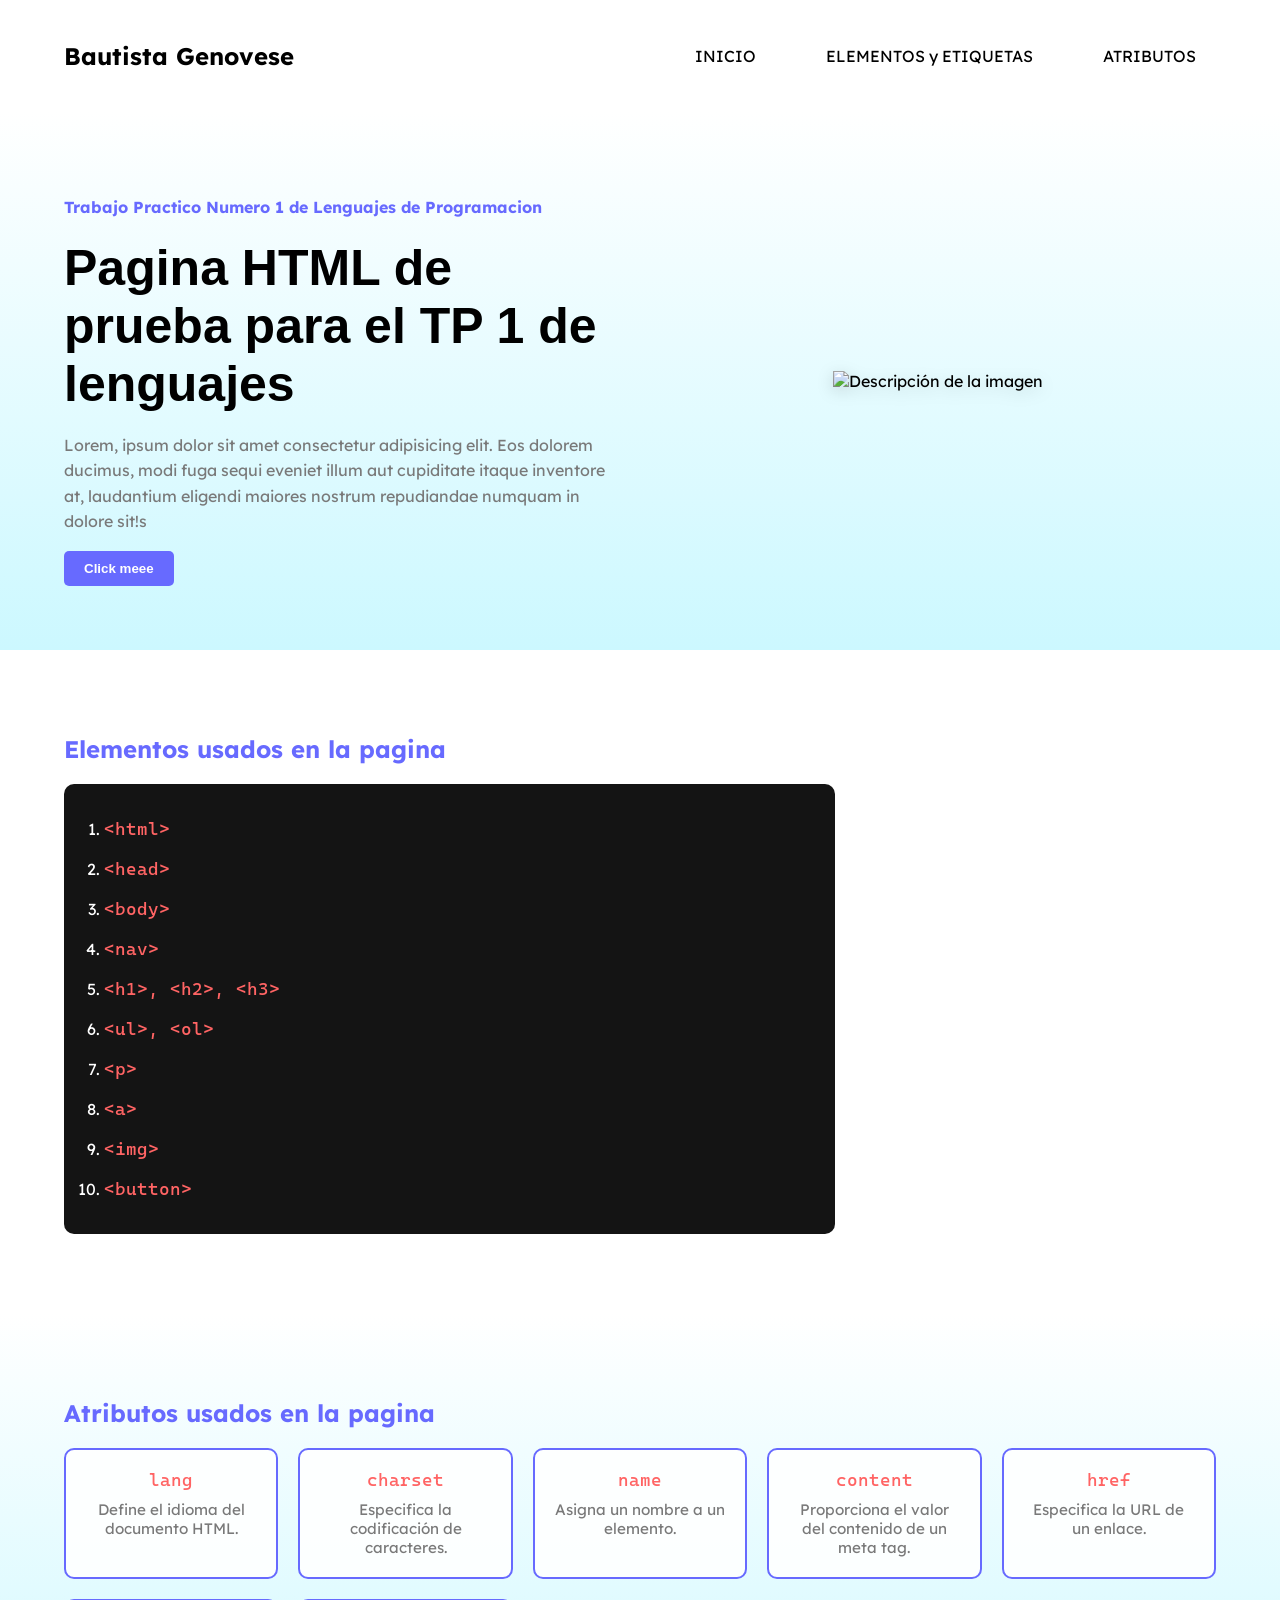
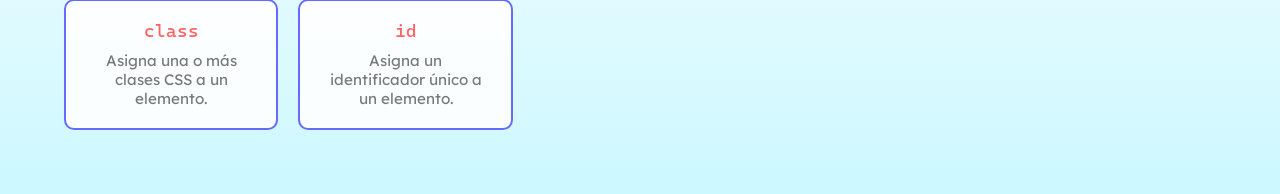
==== TP1/index.html @ 16ab4ebd "first commit" ====
<!DOCTYPE html>
<html lang="es">
<head>
    <meta charset="UTF-8">
    <meta name="viewport" content="width=device-width, initial-scale=1.0">
    <title>Mi linda pagina</title>
    <link rel="stylesheet" href="styles.css">
    <!-- Links de las letras -->
    <link rel="preconnect" href="https://fonts.googleapis.com">
    <link rel="preconnect" href="https://fonts.gstatic.com" crossorigin>
    <link href="https://fonts.googleapis.com/css2?family=Google+Sans:ital,opsz,wght@0,17..18,400..700;1,17..18,400..700&family=Lexend:wght@100..900&family=Lobster&family=Cascadia+Code:ital,wght@0,200..700;1,200..700&display=swap" rel="stylesheet">

</head>


<body>
    <nav class="navegacion">
        <h2 class="nombre-autor">Bautista Genovese</h2>
        <ul id="menu-principal">
            <li><a href="#inicio">INICIO</a></li>
            <li><a href="#elementos">ELEMENTOS y ETIQUETAS</a></li>
            <li><a href="#atributos">ATRIBUTOS</a></li>
        </ul>
    </nav>
    <main>
        <div class="contenido-principal">
            <h4 class="titulo" id="inicio">Trabajo Practico Numero 1 de Lenguajes de Programacion</h4>
            <h1 class="subtitulo">
                Pagina HTML de prueba para el TP 1 de lenguajes
            </h1>
            <p class="parrafo">
                Lorem, ipsum dolor sit amet consectetur adipisicing elit. Eos dolorem ducimus, modi fuga sequi eveniet illum aut cupiditate itaque inventore at, laudantium eligendi maiores nostrum repudiandae numquam in dolore sit!s
            </p>
            <button class="boton">Click meee</button>
        </div>
        <div class="imagen-principal">
            <img src="https://cdn-icons-png.flaticon.com/512/2053/2053760.png" alt="Descripción de la imagen">
        </div>
    </main>
    <section class="seccion-elementos" id="elementos">
        <h1 class="titulo">Elementos usados en la pagina</h1>
        <ol class="lista-elementos">
            <li><code>&lt;html&gt;</code></li>
            <li><code>&lt;head&gt;</code></li>
            <li><code>&lt;body&gt;</code></li>
            <li><code>&lt;nav&gt;</code></li>
            <li><code>&lt;h1&gt;, &lt;h2&gt;, &lt;h3&gt;</code></li>
            <li><code>&lt;ul&gt;, &lt;ol&gt;</code></li>
            <li><code>&lt;p&gt;</code></li>
            <li><code>&lt;a&gt;</code></li>
            <li><code>&lt;img&gt;</code></li>
            <li><code>&lt;button&gt;</code></li>

        </ol>
    </section>
    <section class="seccion-atributos" id="atributos">
        <h1 class="titulo">Atributos usados en la pagina</h1>
        <div class="grilla-atributos">
            <div class="tarjeta-atributo">
                <code>lang</code>
                <p>Define el idioma del documento HTML.</p>
            </div>
            <div class="tarjeta-atributo">
                <code>charset</code>
                <p>Especifica la codificación de caracteres.</p>
            </div>
            <div class="tarjeta-atributo">
                <code>name</code>
                <p>Asigna un nombre a un elemento.</p>
            </div>
            <div class="tarjeta-atributo">
                <code>content</code>
                <p>Proporciona el valor del contenido de un meta tag.</p>
            </div>
            <div class="tarjeta-atributo">
                <code>href</code>
                <p>Especifica la URL de un enlace.</p>
            </div>
            <div class="tarjeta-atributo">
                <code>class</code>
                <p>Asigna una o más clases CSS a un elemento.</p>
            </div>
            <div class="tarjeta-atributo">
                <code>id</code>
                <p>Asigna un identificador único a un elemento.</p>
            </div>
        </div>
    </section>
</body>
</html>
---- TP1/styles.css ----
body {
    margin: 0;
    font-family: "Lexend", sans-serif;
}

.navegacion {
    display: flex;
    justify-content: space-between;
    align-items: center;
    padding: 20px 5%;
}

#menu-principal {
    display: flex;
    gap: 30px;
    list-style: none;
}

#menu-principal li {
    padding: 10px 20px;
    border-radius: 10px;
    cursor: pointer;
    transition: 0.2s;
}

#menu-principal li:hover {
    background-color: rgb(138, 160, 255);
    color: white;
}

#menu-principal a {
    text-decoration: none;
    color: inherit;
}
main {
    display: flex;
    gap: 40px;
    padding: 5%;
    align-items: center;
    background: linear-gradient(0deg, rgba(204, 248, 255, 1) 0%, rgba(255, 255, 255, 1) 100%);
}

.contenido-principal {
    flex: 1;
}

.imagen-principal {
    flex: 1;
    display: flex;
    justify-content: center;
}

.imagen-principal img {
    max-width: 100%;
    max-height: 400px;
    filter: drop-shadow(0px 4px 8px rgba(0, 0, 0, 0.15));
}
.titulo {
    color: rgb(103, 106, 255);
}

.subtitulo {
    font-family: "Google Sans", sans-serif;
    font-size: 50px;
    margin: 20px 0;
}

.parrafo {
    color: rgb(121, 121, 121);
    line-height: 1.6;
}

.boton {
    padding: 10px 20px;
    color: white;
    font-family: "Google Sans", sans-serif;
    font-weight: 600;
    background-color: rgb(103, 106, 255);
    border: none;
    border-radius: 5px;
    cursor: pointer;
    transition: 0.2s;
    width: fit-content;
}

.boton:hover {
    background-color: rgb(138, 160, 255);
}
.seccion-elementos {
    padding: 5%;
}

.lista-elementos {
    background-color: rgb(20, 20, 20);
    color: white;
    width: 60%;
    padding: 20px 40px;
    border-radius: 10px;
}

.lista-elementos li {
    padding: 5px 0;
    margin: 10px 0;
}

.seccion-atributos {
    padding: 5%;
    background: linear-gradient(0deg, rgba(204, 248, 255, 1) 0%, rgba(255, 255, 255, 1) 100%);
}

code {
    color: rgb(255, 100, 100);
    font-size: 1.1em;
    font-family: "Cascadia Code", monospace;
}
.grilla-atributos {
    display: grid;
    grid-template-columns: repeat(auto-fit, minmax(200px, 1fr));
    gap: 20px;
    margin-top: 20px;
}

.tarjeta-atributo {
    background-color: rgba(255, 255, 255, 0.9);
    border: 2px solid rgb(103, 106, 255);
    border-radius: 10px;
    padding: 20px;
    text-align: center;
    transition: 0.3s;
}

.tarjeta-atributo:hover {
    background-color: rgb(138, 160, 255);
    color: white;
}

.tarjeta-atributo p {
    color: rgb(121, 121, 121);
    margin: 10px 0 0 0;
    font-size: 0.95em;
}

.tarjeta-atributo:hover p {
    color: white;
}
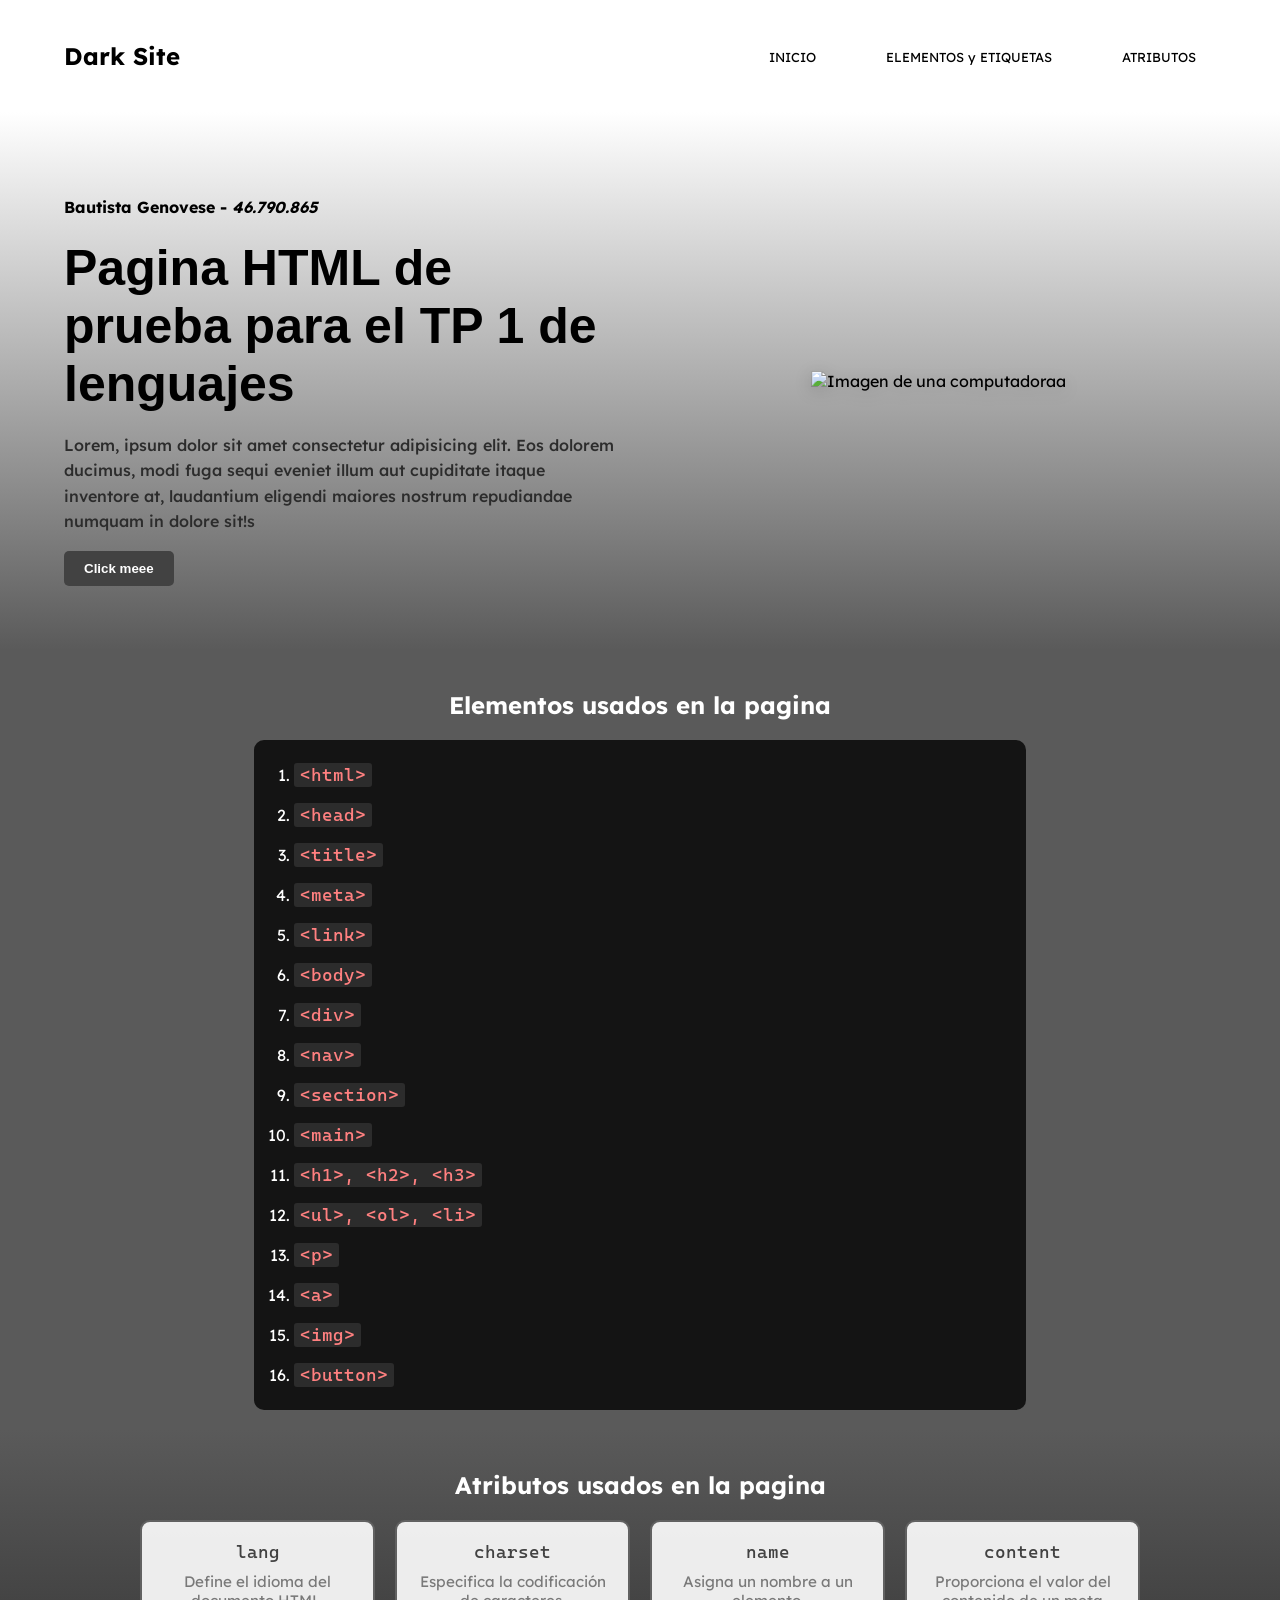
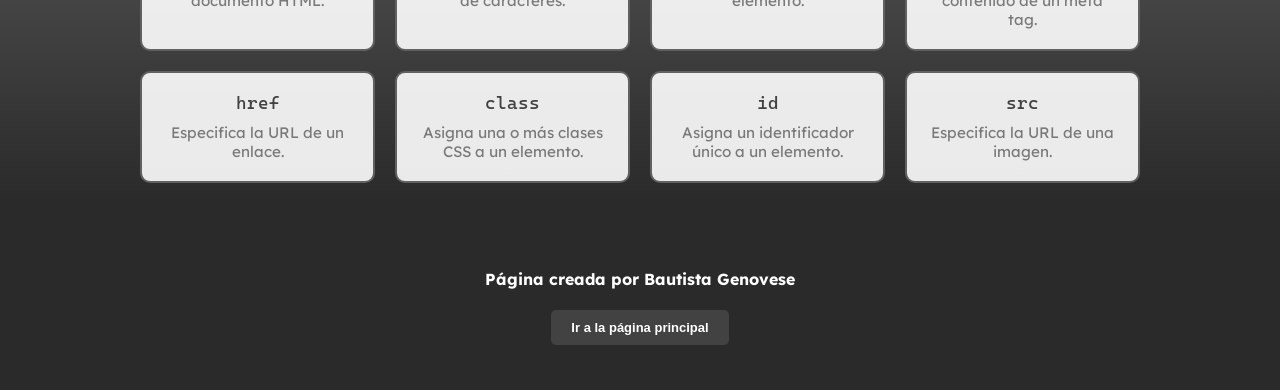
==== commit 3e281bda: "actualizar título y autor en index.html; mejorar estilos en styles.css" ====
--- a/TP1/index.html
+++ b/TP1/index.html
@@ -3,28 +3,33 @@
 <head>
     <meta charset="UTF-8">
     <meta name="viewport" content="width=device-width, initial-scale=1.0">
-    <title>Mi linda pagina</title>
+    <title>Dark Site</title>
     <link rel="stylesheet" href="styles.css">
     <!-- Links de las letras -->
     <link rel="preconnect" href="https://fonts.googleapis.com">
     <link rel="preconnect" href="https://fonts.gstatic.com" crossorigin>
     <link href="https://fonts.googleapis.com/css2?family=Google+Sans:ital,opsz,wght@0,17..18,400..700;1,17..18,400..700&family=Lexend:wght@100..900&family=Lobster&family=Cascadia+Code:ital,wght@0,200..700;1,200..700&display=swap" rel="stylesheet">
-
 </head>
 
 
 <body>
     <nav class="navegacion">
-        <h2 class="nombre-autor">Bautista Genovese</h2>
+        <h2 class="nombre-autor">Dark Site</h2>
         <ul id="menu-principal">
-            <li><a href="#inicio">INICIO</a></li>
-            <li><a href="#elementos">ELEMENTOS y ETIQUETAS</a></li>
-            <li><a href="#atributos">ATRIBUTOS</a></li>
+            <li>
+                <a href="#inicio">INICIO</a>
+            </li>
+            <li>
+                <a href="#elementos">ELEMENTOS y ETIQUETAS</a>
+            </li>
+            <li>
+                <a href="#atributos">ATRIBUTOS</a>
+            </li>
         </ul>
     </nav>
     <main>
         <div class="contenido-principal">
-            <h4 class="titulo" id="inicio">Trabajo Practico Numero 1 de Lenguajes de Programacion</h4>
+            <h4 id="inicio">Bautista Genovese - <i>46.790.865</i></h4>
             <h1 class="subtitulo">
                 Pagina HTML de prueba para el TP 1 de lenguajes
             </h1>
@@ -34,7 +39,7 @@
             <button class="boton">Click meee</button>
         </div>
         <div class="imagen-principal">
-            <img src="https://cdn-icons-png.flaticon.com/512/2053/2053760.png" alt="Descripción de la imagen">
+            <img src="https://cdn-icons-png.flaticon.com/512/2053/2053760.png" alt="Imagen de una computadoraa">
         </div>
     </main>
     <section class="seccion-elementos" id="elementos">
@@ -42,10 +47,16 @@
         <ol class="lista-elementos">
             <li><code>&lt;html&gt;</code></li>
             <li><code>&lt;head&gt;</code></li>
+            <li><code>&lt;title&gt;</code></li>
+            <li><code>&lt;meta&gt;</code></li>
+            <li><code>&lt;link&gt;</code></li>
             <li><code>&lt;body&gt;</code></li>
+            <li><code>&lt;div&gt;</code></li>
             <li><code>&lt;nav&gt;</code></li>
+            <li><code>&lt;section&gt;</code></li>
+            <li><code>&lt;main&gt;</code></li>
             <li><code>&lt;h1&gt;, &lt;h2&gt;, &lt;h3&gt;</code></li>
-            <li><code>&lt;ul&gt;, &lt;ol&gt;</code></li>
+            <li><code>&lt;ul&gt;, &lt;ol&gt;, &lt;li&gt;</code></li>
             <li><code>&lt;p&gt;</code></li>
             <li><code>&lt;a&gt;</code></li>
             <li><code>&lt;img&gt;</code></li>
@@ -84,7 +95,19 @@
                 <code>id</code>
                 <p>Asigna un identificador único a un elemento.</p>
             </div>
+            <div class="tarjeta-atributo">
+                <code>src</code>
+                <p>Especifica la URL de una imagen.</p>
+            </div>
         </div>
     </section>
+    <footer>
+        <h4 class="titulo">Página creada por Bautista Genovese</h4>
+        <button>
+            <a href="https://bautistagenovese.github.io/Lenguajes-3/TP1">
+                Ir a la página principal
+            </a>
+        </button>
+    </footer>
 </body>
 </html>
--- a/TP1/styles.css
+++ b/TP1/styles.css
@@ -24,30 +24,33 @@
 }
 
 #menu-principal li:hover {
-    background-color: rgb(138, 160, 255);
+    background-color: #757575;
     color: white;
 }
-
-#menu-principal a {
+a {
     text-decoration: none;
     color: inherit;
+    font-size: small;
 }
 main {
     display: flex;
     gap: 40px;
     padding: 5%;
     align-items: center;
-    background: linear-gradient(0deg, rgba(204, 248, 255, 1) 0%, rgba(255, 255, 255, 1) 100%);
+    background: linear-gradient(0deg, rgba(90, 90, 90, 1) 0%, rgba(255, 255, 255, 1) 100%);
 }
 
 .contenido-principal {
     flex: 1;
 }
-
 .imagen-principal {
     flex: 1;
     display: flex;
     justify-content: center;
+}
+.imagen-principal:hover img {
+    scale: 1.05;
+    transition: 1s;
 }
 
 .imagen-principal img {
@@ -56,7 +59,8 @@
     filter: drop-shadow(0px 4px 8px rgba(0, 0, 0, 0.15));
 }
 .titulo {
-    color: rgb(103, 106, 255);
+    /* color: #333333; */
+    color:white;
 }
 
 .subtitulo {
@@ -66,16 +70,17 @@
 }
 
 .parrafo {
-    color: rgb(121, 121, 121);
+    color: #2C2C2C;
     line-height: 1.6;
+    font-weight: 500;
 }
 
-.boton {
+button {
     padding: 10px 20px;
     color: white;
     font-family: "Google Sans", sans-serif;
     font-weight: 600;
-    background-color: rgb(103, 106, 255);
+    background-color: #424242;
     border: none;
     border-radius: 5px;
     cursor: pointer;
@@ -83,18 +88,26 @@
     width: fit-content;
 }
 
-.boton:hover {
-    background-color: rgb(138, 160, 255);
+button:hover {
+    background-color: #757575;
+}
+button:active {
+    scale: 0.95;
 }
 .seccion-elementos {
-    padding: 5%;
+    padding: 20px 5%;
+    background-color: rgba(90, 90, 90, 1);
 }
-
+.seccion-elementos h1{
+    text-align: center;
+    color: white;
+}
 .lista-elementos {
+    margin: 0 auto;
     background-color: rgb(20, 20, 20);
     color: white;
     width: 60%;
-    padding: 20px 40px;
+    padding: 10px 40px;
     border-radius: 10px;
 }
 
@@ -103,17 +116,34 @@
     margin: 10px 0;
 }
 
-.seccion-atributos {
-    padding: 5%;
-    background: linear-gradient(0deg, rgba(204, 248, 255, 1) 0%, rgba(255, 255, 255, 1) 100%);
+.lista-elementos code {
+    /* color: #B0E5FF; */
+    color: #ff8080;
+    background-color: rgba(255, 255, 255, 0.1);
+    padding: 2px 6px;
+    border-radius: 3px;
+}
+.lista-elementos li:hover code {
+    color: #2C2C2C;
+    background-color: #ffbdbd;
 }
 
+.seccion-atributos {
+    padding: 20px 5%;
+    background: linear-gradient(0deg, rgba(42, 42, 42, 1) 0%, rgba(90, 90, 90, 1) 100%);
+}
+.seccion-atributos h1 {
+    text-align: center;
+    color: white;
+}
 code {
-    color: rgb(255, 100, 100);
+    color: #424242;
     font-size: 1.1em;
     font-family: "Cascadia Code", monospace;
 }
 .grilla-atributos {
+    margin: 0 auto;
+    max-width: 1000px;
     display: grid;
     grid-template-columns: repeat(auto-fit, minmax(200px, 1fr));
     gap: 20px;
@@ -122,7 +152,7 @@
 
 .tarjeta-atributo {
     background-color: rgba(255, 255, 255, 0.9);
-    border: 2px solid rgb(103, 106, 255);
+    border: 2px solid #616161;
     border-radius: 10px;
     padding: 20px;
     text-align: center;
@@ -130,8 +160,9 @@
 }
 
 .tarjeta-atributo:hover {
-    background-color: rgb(138, 160, 255);
+    background-color: #757575;
     color: white;
+    scale: 1.05;
 }
 
 .tarjeta-atributo p {
@@ -139,7 +170,16 @@
     margin: 10px 0 0 0;
     font-size: 0.95em;
 }
-
+.tarjeta-atributo:hover code {
+    color: #fa9e35;
+}
 .tarjeta-atributo:hover p {
     color: white;
+}
+footer{
+    background-color: rgb(42, 42, 42);
+    padding: 45px 5%;
+    display: flex;
+    flex-direction: column;
+    align-items: center;
 }
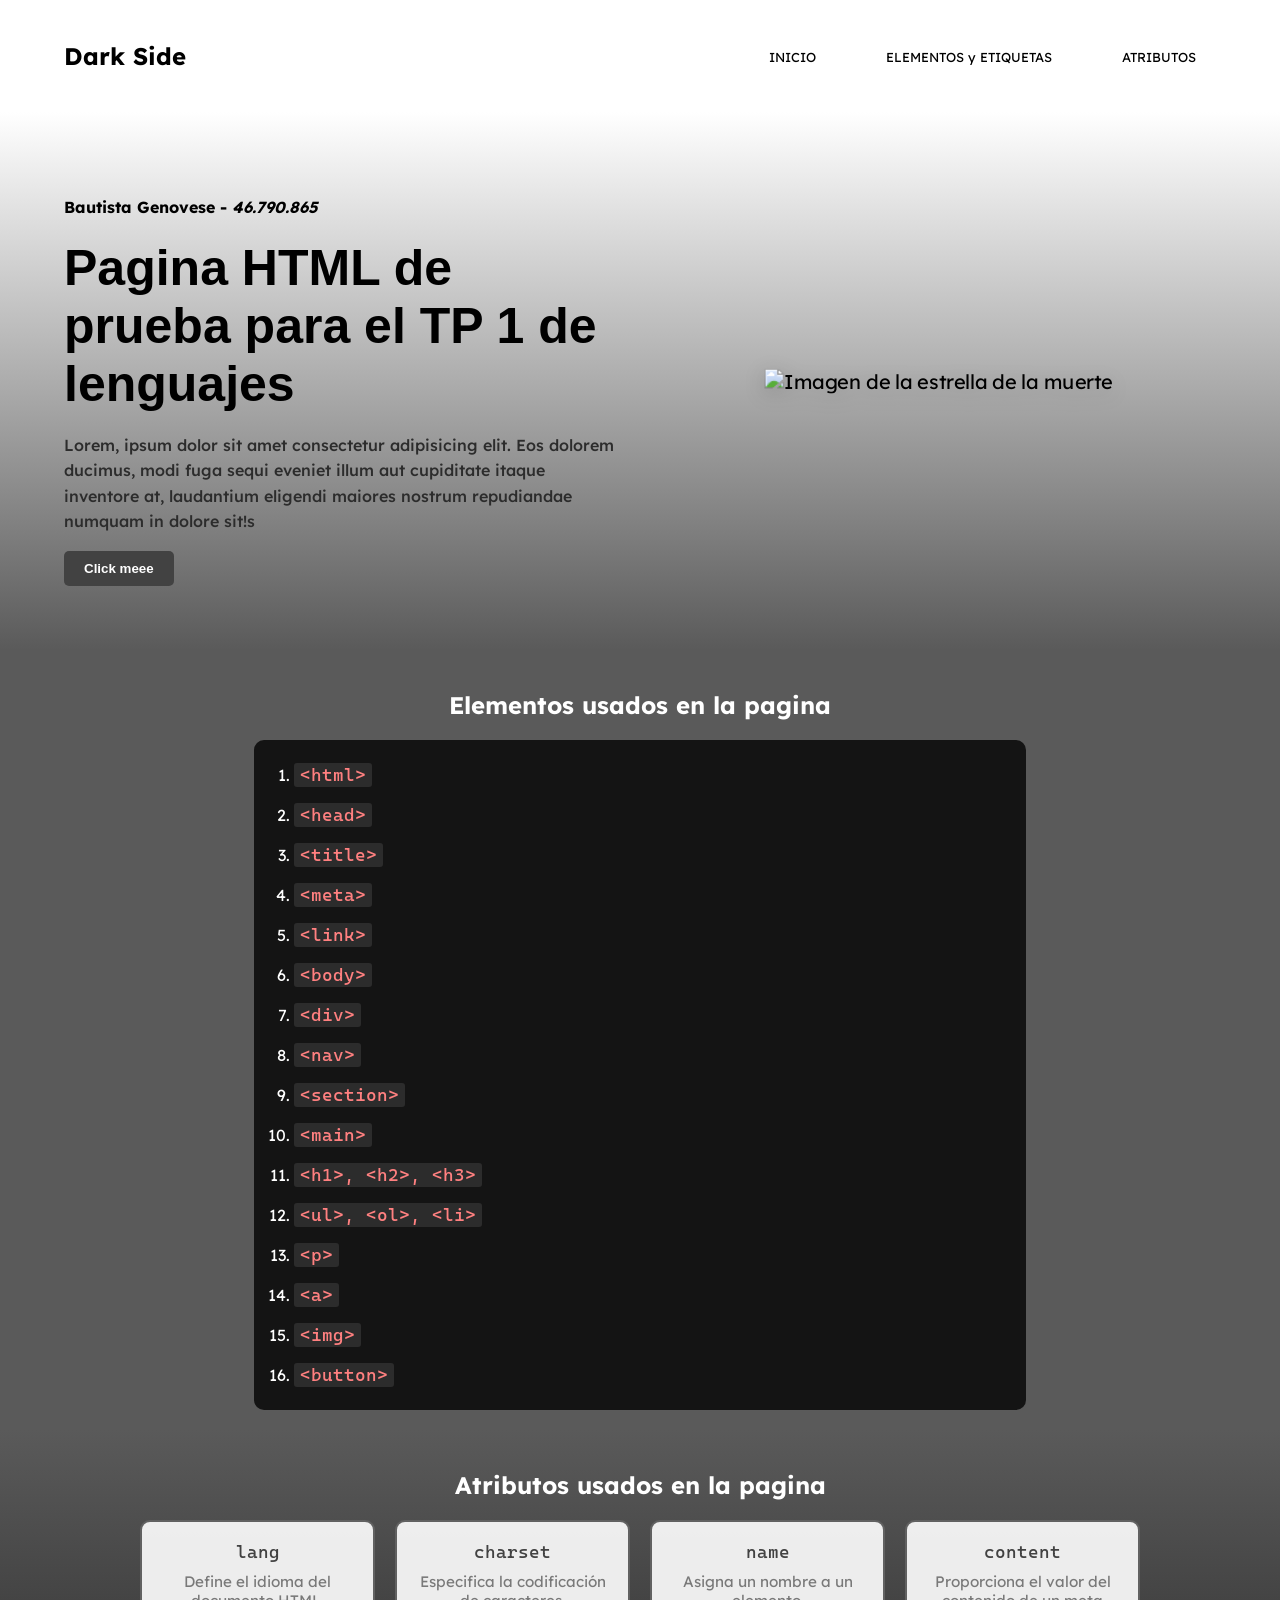
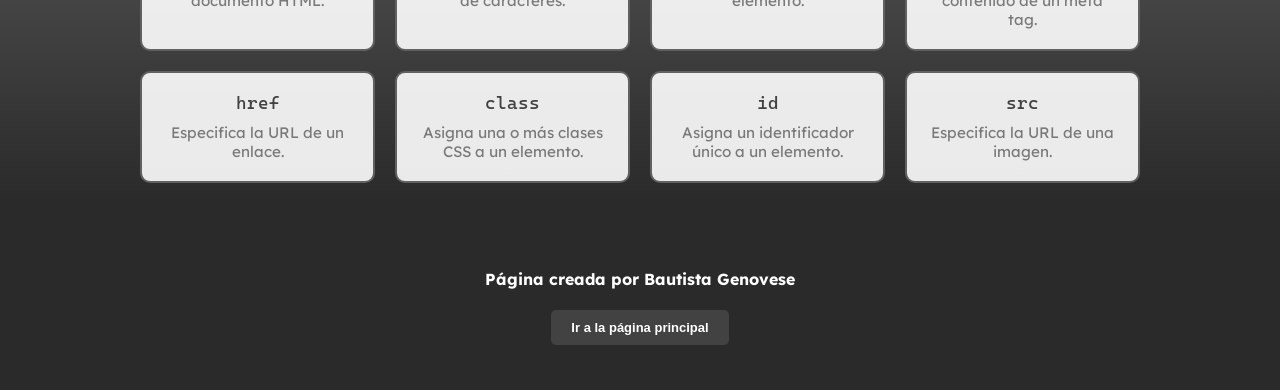
==== commit 9d9bec0f: "corregir título y autor en index.html; actualizar imagen principal y escalar en styles.css" ====
--- a/TP1/index.html
+++ b/TP1/index.html
@@ -3,7 +3,7 @@
 <head>
     <meta charset="UTF-8">
     <meta name="viewport" content="width=device-width, initial-scale=1.0">
-    <title>Dark Site</title>
+    <title>Dark Side</title>
     <link rel="stylesheet" href="styles.css">
     <!-- Links de las letras -->
     <link rel="preconnect" href="https://fonts.googleapis.com">
@@ -14,7 +14,7 @@
 
 <body>
     <nav class="navegacion">
-        <h2 class="nombre-autor">Dark Site</h2>
+        <h2 class="nombre-autor">Dark Side</h2>
         <ul id="menu-principal">
             <li>
                 <a href="#inicio">INICIO</a>
@@ -39,7 +39,7 @@
             <button class="boton">Click meee</button>
         </div>
         <div class="imagen-principal">
-            <img src="https://cdn-icons-png.flaticon.com/512/2053/2053760.png" alt="Imagen de una computadoraa">
+            <img src="https://static.wikia.nocookie.net/evil/images/5/59/The_Death_Star.png" alt="Imagen de la estrella de la muerte">
         </div>
     </main>
     <section class="seccion-elementos" id="elementos">
--- a/TP1/styles.css
+++ b/TP1/styles.css
@@ -44,6 +44,7 @@
     flex: 1;
 }
 .imagen-principal {
+    scale: 1.25;
     flex: 1;
     display: flex;
     justify-content: center;
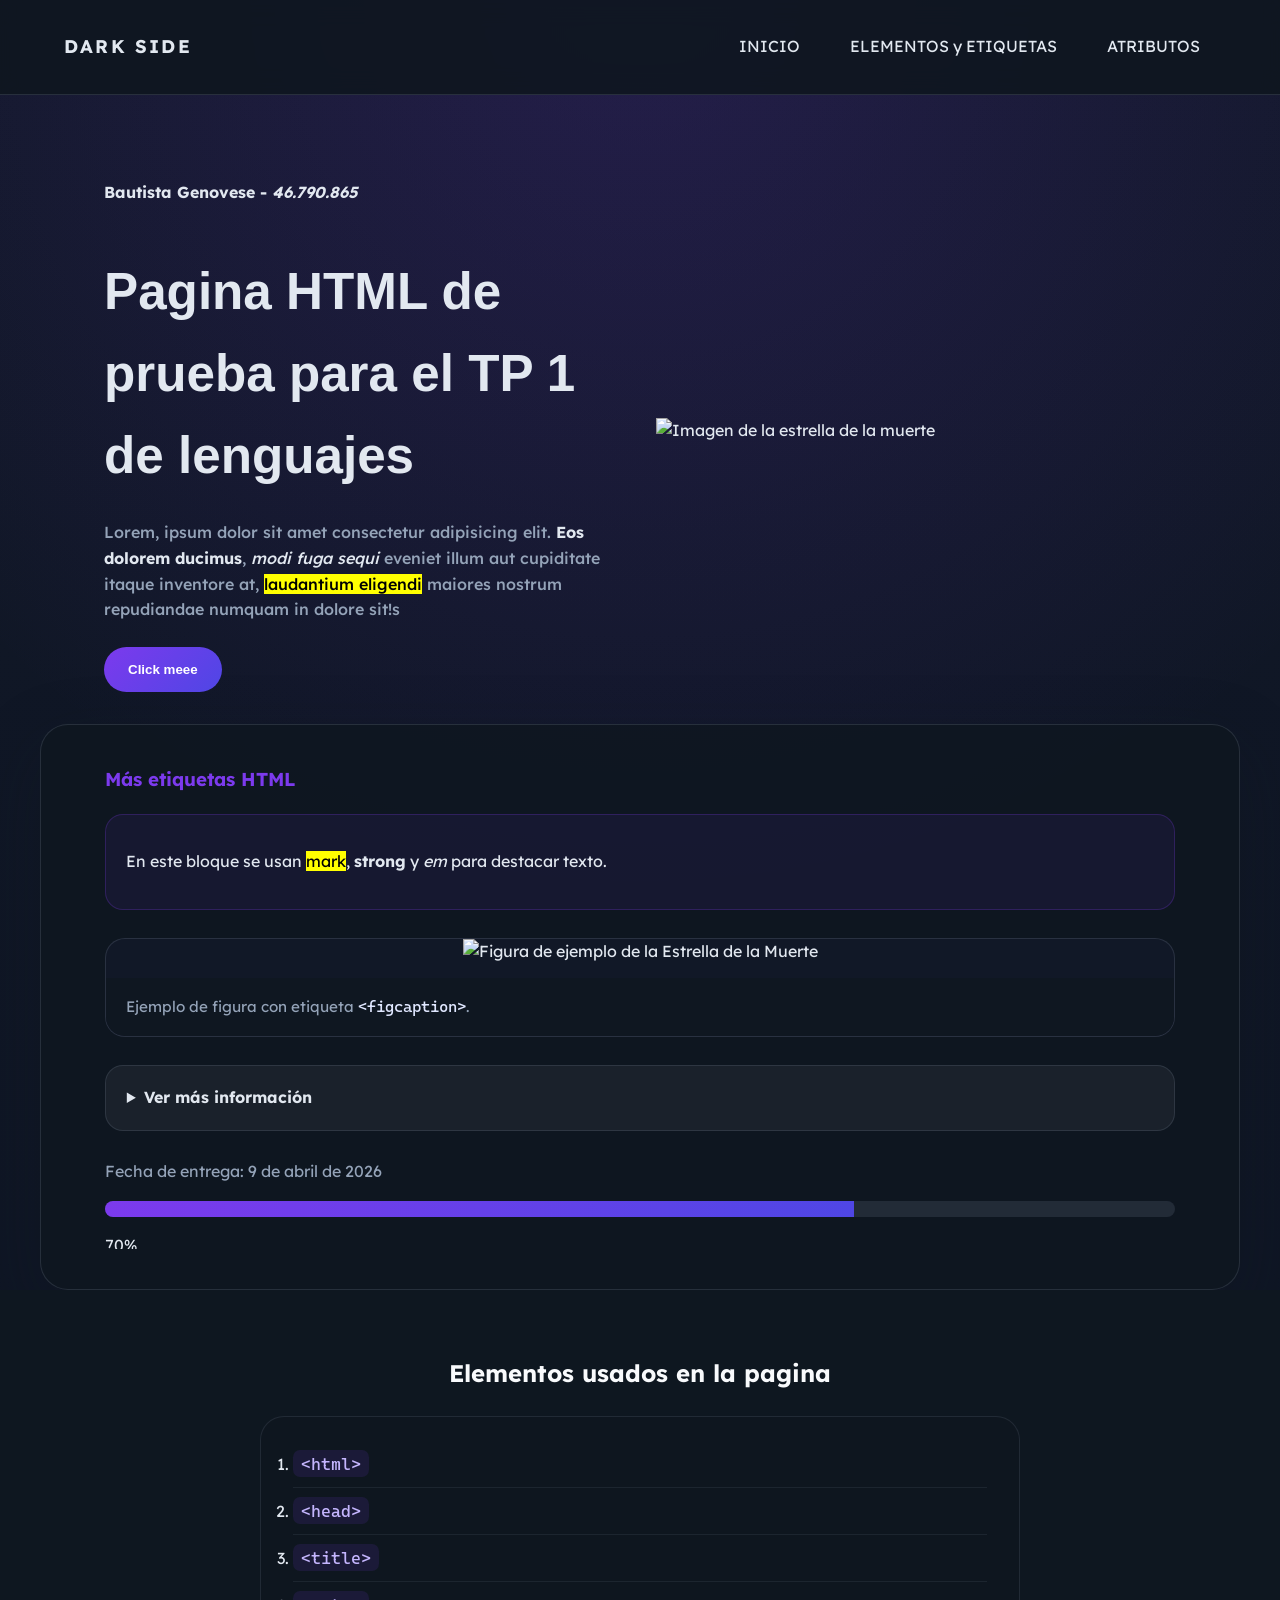
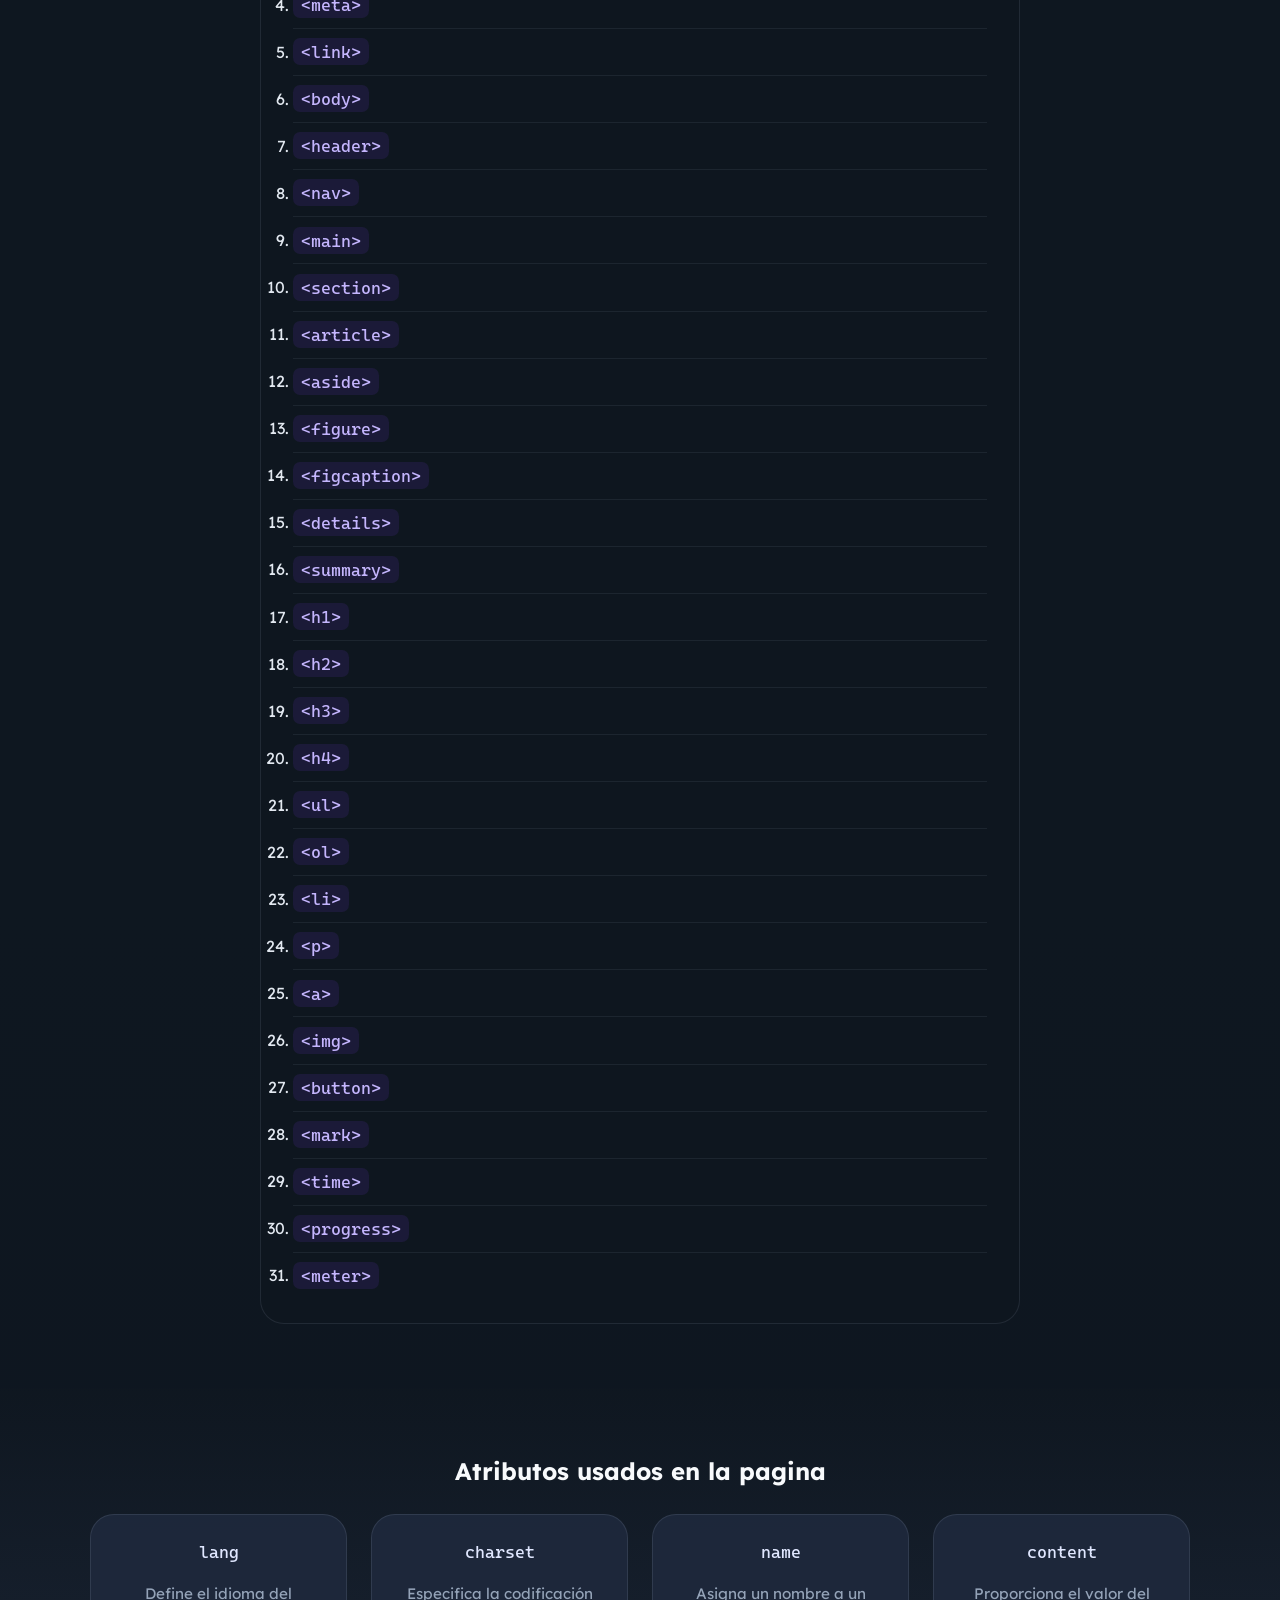
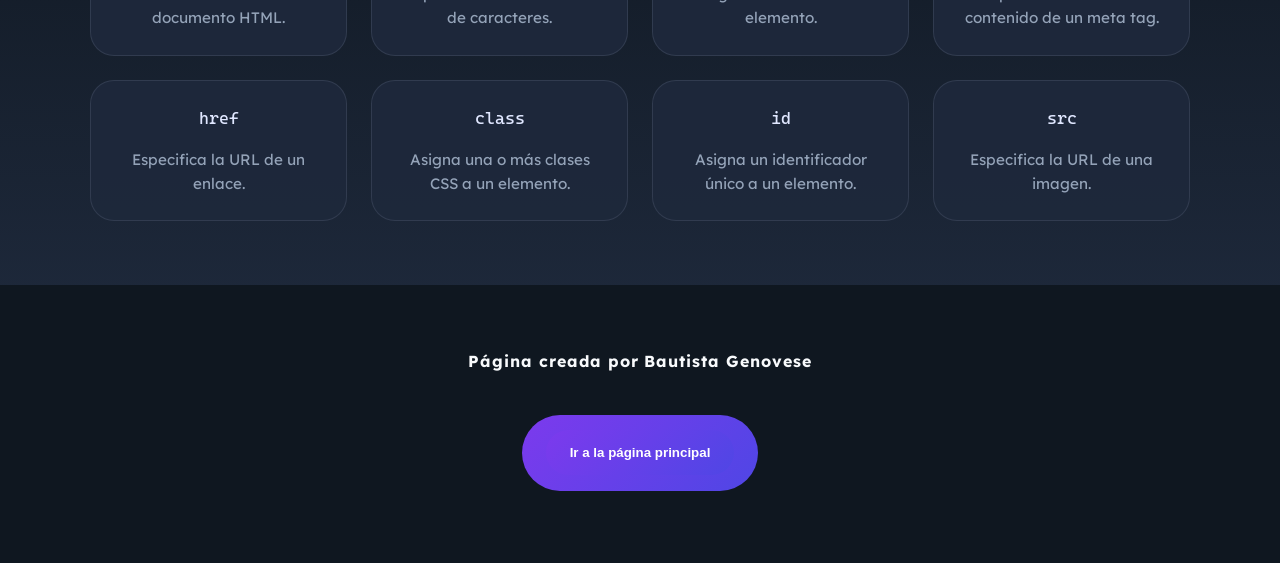
==== commit 5573ac2e: "Mejora de archivos" ====
--- a/TP1/index.html
+++ b/TP1/index.html
@@ -4,7 +4,7 @@
     <meta charset="UTF-8">
     <meta name="viewport" content="width=device-width, initial-scale=1.0">
     <title>Dark Side</title>
-    <link rel="stylesheet" href="styles.css">
+    <link rel="stylesheet" href="style.css">
     <!-- Links de las letras -->
     <link rel="preconnect" href="https://fonts.googleapis.com">
     <link rel="preconnect" href="https://fonts.gstatic.com" crossorigin>
@@ -13,20 +13,22 @@
 
 
 <body>
-    <nav class="navegacion">
-        <h2 class="nombre-autor">Dark Side</h2>
-        <ul id="menu-principal">
-            <li>
-                <a href="#inicio">INICIO</a>
-            </li>
-            <li>
-                <a href="#elementos">ELEMENTOS y ETIQUETAS</a>
-            </li>
-            <li>
-                <a href="#atributos">ATRIBUTOS</a>
-            </li>
-        </ul>
-    </nav>
+    <header class="cabecera">
+        <nav class="navegacion">
+            <h2 class="nombre-autor">Dark Side</h2>
+            <ul id="menu-principal">
+                <li>
+                    <a href="#inicio">INICIO</a>
+                </li>
+                <li>
+                    <a href="#elementos">ELEMENTOS y ETIQUETAS</a>
+                </li>
+                <li>
+                    <a href="#atributos">ATRIBUTOS</a>
+                </li>
+            </ul>
+        </nav>
+    </header>
     <main>
         <div class="contenido-principal">
             <h4 id="inicio">Bautista Genovese - <i>46.790.865</i></h4>
@@ -34,14 +36,37 @@
                 Pagina HTML de prueba para el TP 1 de lenguajes
             </h1>
             <p class="parrafo">
-                Lorem, ipsum dolor sit amet consectetur adipisicing elit. Eos dolorem ducimus, modi fuga sequi eveniet illum aut cupiditate itaque inventore at, laudantium eligendi maiores nostrum repudiandae numquam in dolore sit!s
+                Lorem, ipsum dolor sit amet consectetur adipisicing elit. <strong>Eos dolorem ducimus</strong>, <em>modi fuga sequi</em> eveniet illum aut cupiditate itaque inventore at, <mark style="color: black;">laudantium eligendi</mark> maiores nostrum repudiandae numquam in dolore sit!s
             </p>
             <button class="boton">Click meee</button>
         </div>
         <div class="imagen-principal">
-            <img src="https://static.wikia.nocookie.net/evil/images/5/59/The_Death_Star.png" alt="Imagen de la estrella de la muerte">
+            <img src="https://pngfre.com/wp-content/uploads/satoru-gojo-8.png" alt="Imagen de la estrella de la muerte">
+            <div class="tecnica">
+                <div class="tecnica_rojo"></div>
+                <div class="tecnica_azul"></div>
+            </div>
         </div>
     </main>
+    <article class="detalle-etiquetas">
+        <h3>Más etiquetas HTML</h3>
+        <aside>
+            <p>En este bloque se usan <mark>mark</mark>, <strong>strong</strong> y <em>em</em> para destacar texto.</p>
+        </aside>
+        <figure>
+            <img src="https://static.wikia.nocookie.net/evil/images/5/59/The_Death_Star.png" alt="Figura de ejemplo de la Estrella de la Muerte">
+            <figcaption>Ejemplo de figura con etiqueta <code>&lt;figcaption&gt;</code>.</figcaption>
+        </figure>
+        <details>
+            <summary>Ver más información</summary>
+            <p>El elemento <code>&lt;details&gt;</code> muestra contenido adicional cuando el usuario lo abre.</p>
+        </details>
+        <div class="medidores">
+            <p>Fecha de entrega: <time datetime="2026-04-09">9 de abril de 2026</time></p>
+            <progress value="70" max="100">70%</progress>
+            <meter value="0.7" min="0" max="1">70%</meter>
+        </div>
+    </article>
     <section class="seccion-elementos" id="elementos">
         <h1 class="titulo">Elementos usados en la pagina</h1>
         <ol class="lista-elementos">
@@ -51,17 +76,31 @@
             <li><code>&lt;meta&gt;</code></li>
             <li><code>&lt;link&gt;</code></li>
             <li><code>&lt;body&gt;</code></li>
-            <li><code>&lt;div&gt;</code></li>
+            <li><code>&lt;header&gt;</code></li>
             <li><code>&lt;nav&gt;</code></li>
+            <li><code>&lt;main&gt;</code></li>
             <li><code>&lt;section&gt;</code></li>
-            <li><code>&lt;main&gt;</code></li>
-            <li><code>&lt;h1&gt;, &lt;h2&gt;, &lt;h3&gt;</code></li>
-            <li><code>&lt;ul&gt;, &lt;ol&gt;, &lt;li&gt;</code></li>
+            <li><code>&lt;article&gt;</code></li>
+            <li><code>&lt;aside&gt;</code></li>
+            <li><code>&lt;figure&gt;</code></li>
+            <li><code>&lt;figcaption&gt;</code></li>
+            <li><code>&lt;details&gt;</code></li>
+            <li><code>&lt;summary&gt;</code></li>
+            <li><code>&lt;h1&gt;</code></li>
+            <li><code>&lt;h2&gt;</code></li>
+            <li><code>&lt;h3&gt;</code></li>
+            <li><code>&lt;h4&gt;</code></li>
+            <li><code>&lt;ul&gt;</code></li>
+            <li><code>&lt;ol&gt;</code></li>
+            <li><code>&lt;li&gt;</code></li>
             <li><code>&lt;p&gt;</code></li>
             <li><code>&lt;a&gt;</code></li>
             <li><code>&lt;img&gt;</code></li>
             <li><code>&lt;button&gt;</code></li>
-
+            <li><code>&lt;mark&gt;</code></li>
+            <li><code>&lt;time&gt;</code></li>
+            <li><code>&lt;progress&gt;</code></li>
+            <li><code>&lt;meter&gt;</code></li>
         </ol>
     </section>
     <section class="seccion-atributos" id="atributos">
--- a/TP1/style.css
+++ b/TP1/style.css
@@ -0,0 +1,426 @@
+:root {
+    --bg: #0f1720;
+    --surface: rgba(16, 24, 40, 0.95);
+    --surface-strong: rgba(30, 41, 59, 0.95);
+    --text: #e2e8f0;
+    --text-muted: #94a3b8;
+    --accent: #7c3aed;
+    --accent-soft: rgba(124, 58, 237, 0.16);
+    --border: rgba(148, 163, 184, 0.18);
+}
+
+* {
+    box-sizing: border-box;
+}
+
+body {
+    margin: 0;
+    min-height: 100vh;
+    font-family: "Lexend", sans-serif;
+    color: var(--text);
+    background: radial-gradient(circle at top, rgba(124, 58, 237, 0.18), transparent 24%),
+        linear-gradient(180deg, #111827 0%, #0b1220 100%);
+    line-height: 1.6;
+}
+
+img {
+    display: block;
+    max-width: 100%;
+}
+
+a {
+    text-decoration: none;
+    color: inherit;
+}
+
+a:hover {
+    color: var(--accent);
+}
+
+header.cabecera {
+    padding: 24px 5%;
+    position: sticky;
+    top: 0;
+    z-index: 10;
+    background: rgba(15, 23, 32, 0.9);
+    backdrop-filter: blur(12px);
+    border-bottom: 1px solid var(--border);
+}
+
+.navegacion {
+    display: flex;
+    justify-content: space-between;
+    align-items: center;
+    gap: 1rem;
+}
+
+.nombre-autor {
+    margin: 0;
+    font-size: 1.15rem;
+    letter-spacing: 0.12em;
+    text-transform: uppercase;
+}
+
+#menu-principal {
+    display: flex;
+    gap: 18px;
+    list-style: none;
+    margin: 0;
+    padding: 0;
+}
+
+#menu-principal li {
+    padding: 10px 16px;
+    border-radius: 999px;
+    cursor: pointer;
+    transition: transform 0.2s ease, background-color 0.2s ease;
+}
+
+#menu-principal li:hover {
+    background-color: rgba(124, 58, 237, 0.16);
+    color: var(--accent);
+    transform: translateY(-1px);
+}
+
+main {
+    display: grid;
+    grid-template-columns: repeat(auto-fit, minmax(320px, 1fr));
+    gap: 2rem;
+    padding: 4rem 5% 2rem;
+    max-width: 1200px;
+    margin: 0 auto;
+}
+
+.contenido-principal {
+    display: flex;
+    flex-direction: column;
+    justify-content: center;
+    gap: 1.5rem;
+}
+
+.subtitulo {
+    font-family: "Google Sans", sans-serif;
+    font-size: clamp(2.5rem, 4vw, 4.2rem);
+    margin: 0;
+}
+
+.parrafo {
+    margin: 0;
+    color: var(--text-muted);
+    font-weight: 500;
+}
+
+.parrafo strong,
+.parrafo em,
+.parrafo mark {
+    color: var(--text);
+}
+
+button,
+button a {
+    display: inline-flex;
+    align-items: center;
+    justify-content: center;
+    padding: 0.95rem 1.5rem;
+    color: #ffffff;
+    font-family: "Google Sans", sans-serif;
+    font-weight: 700;
+    background: linear-gradient(135deg, #7c3aed, #4f46e5);
+    border: none;
+    border-radius: 999px;
+    cursor: pointer;
+    transition: transform 0.2s ease, filter 0.2s ease, box-shadow 0.2s ease;
+    width: fit-content;
+}
+
+button:hover,
+button a:hover {
+    transform: translateY(-2px);
+    filter: brightness(1.05);
+}
+
+button:active {
+    transform: scale(0.98);
+}
+
+.imagen-principal {
+    display: flex;
+    justify-content: center;
+    align-items: center;
+}
+
+.imagen-principal img {
+    margin:10px 20px 0 0;
+    max-height: 420px;
+    width: 100%;
+    object-fit: contain;
+    transition: transform 0.6s ease, filter 0.6s ease;
+}
+
+.tecnica{
+    position: absolute;
+    width: auto;
+    height: auto;
+    width: 100px;
+    height: 100px;
+}
+.tecnica_rojo{
+    position: absolute;
+    transform: translateX(-10rem);
+    width: 100%;
+    height: 100%;
+    background-color: rgba(255,0,0,0);
+    border-radius: 100%;
+    transition: 0.5s;
+}
+.tecnica_azul{
+    position: absolute;
+    transform: translateX(10rem);
+    width: 100%;
+    height: 100%;
+    background-color: rgba(0,0,255,0);
+    border-radius: 100%;
+    transition: 0.5s;
+}
+
+.imagen-principal:hover img {
+    transform: scale(1.02);
+    filter: saturate(1.1);
+}
+.imagen-principal:hover .tecnica_rojo{
+    transform: translateX(0);
+    background-color: rgba(255,0,0,0.5);
+}
+.imagen-principal:hover .tecnica_azul{
+    transform: translateX(0);
+    background-color: rgba(0,0,255,0.5);
+}
+
+.detalle-etiquetas {
+    max-width: 1200px;
+    margin: 0 auto;
+    padding: 2.5rem 5%;
+    background: rgba(15, 23, 32, 0.85);
+    border: 1px solid var(--border);
+    border-radius: 28px;
+    box-shadow: 0 25px 70px rgba(15, 23, 32, 0.25);
+}
+
+.detalle-etiquetas h3 {
+    margin-top: 0;
+    color: var(--accent);
+}
+
+aside {
+    margin-bottom: 1.75rem;
+    background: rgba(124, 58, 237, 0.08);
+    border: 1px solid rgba(124, 58, 237, 0.24);
+    border-radius: 18px;
+    padding: 1.15rem 1.25rem;
+}
+
+figure {
+    margin: 0;
+    display: grid;
+    gap: 0.85rem;
+    border-radius: 20px;
+    overflow: hidden;
+    background: #111827;
+    border: 1px solid rgba(148, 163, 184, 0.18);
+}
+
+figure img{
+    margin: auto;
+}
+
+figcaption {
+    padding: 1rem 1.25rem;
+    background: rgba(15, 23, 32, 0.85);
+    color: var(--text-muted);
+    font-size: 0.95rem;
+}
+
+details {
+    margin-top: 1.75rem;
+    padding: 1.2rem 1.3rem;
+    border-radius: 18px;
+    background: rgba(255, 255, 255, 0.05);
+    border: 1px solid rgba(148, 163, 184, 0.16);
+}
+
+summary {
+    font-weight: 700;
+    cursor: pointer;
+}
+
+.medidores {
+    display: grid;
+    gap: 1rem;
+    margin-top: 1.75rem;
+}
+
+.medidores p {
+    margin: 0;
+    color: var(--text-muted);
+}
+
+progress,
+meter {
+    width: 100%;
+    height: 1rem;
+    border-radius: 999px;
+    overflow: hidden;
+    appearance: none;
+}
+
+progress::-webkit-progress-bar,
+meter::-webkit-meter-bar {
+    background: rgba(148, 163, 184, 0.15);
+}
+
+progress::-webkit-progress-value {
+    background: linear-gradient(90deg, #7c3aed, #4f46e5);
+}
+
+meter::-webkit-meter-optimum-value {
+    background: linear-gradient(90deg, #7c3aed, #4f46e5);
+}
+
+.seccion-elementos,
+.seccion-atributos,
+footer {
+    padding: 4rem 5%;
+}
+
+.seccion-elementos {
+    background: rgba(15, 23, 32, 0.92);
+}
+
+.seccion-elementos h1,
+.seccion-atributos h1,
+footer h4 {
+    text-align: center;
+    color: #f8fafc;
+    margin: 0 0 1.5rem;
+}
+
+.lista-elementos {
+    margin: 0 auto;
+    background: rgba(15, 23, 32, 0.95);
+    color: #e2e8f0;
+    width: min(760px, 100%);
+    padding: 1.5rem 2rem;
+    border-radius: 24px;
+    border: 1px solid rgba(148, 163, 184, 0.14);
+}
+
+.lista-elementos li {
+    padding: 0.6rem 0;
+    margin: 0;
+    border-bottom: 1px solid rgba(148, 163, 184, 0.10);
+}
+
+.lista-elementos li:last-child {
+    border-bottom: none;
+}
+
+.lista-elementos code {
+    color: #c4b5fd;
+    background-color: rgba(124, 58, 237, 0.12);
+    padding: 0.22rem 0.5rem;
+    border-radius: 0.45rem;
+}
+
+.lista-elementos li:hover code {
+    color: #eef2ff;
+    background-color: rgba(124, 58, 237, 0.24);
+}
+
+.seccion-atributos {
+    background: linear-gradient(180deg, rgba(15, 23, 32, 0.94), rgba(30, 41, 59, 0.94));
+}
+
+code {
+    color: #e0e7ff;
+    font-size: 1.05em;
+    font-family: "Cascadia Code", monospace;
+}
+
+.grilla-atributos {
+    margin: 0 auto;
+    max-width: 1100px;
+    display: grid;
+    grid-template-columns: repeat(auto-fit, minmax(220px, 1fr));
+    gap: 1.5rem;
+}
+
+.tarjeta-atributo {
+    background: rgba(30, 41, 59, 0.95);
+    border: 1px solid rgba(148, 163, 184, 0.16);
+    border-radius: 24px;
+    padding: 1.5rem;
+    text-align: center;
+    transition: transform 0.3s ease, background 0.3s ease, border-color 0.3s ease;
+}
+
+.tarjeta-atributo:hover {
+    background: rgba(124, 58, 237, 0.14);
+    border-color: rgba(124, 58, 237, 0.38);
+    transform: translateY(-4px);
+}
+
+.tarjeta-atributo p {
+    color: var(--text-muted);
+    margin: 1rem 0 0;
+    font-size: 0.95rem;
+}
+
+.tarjeta-atributo:hover code {
+    color: #fbcfe8;
+}
+
+.tarjeta-atributo:hover p {
+    color: #e2e8f0;
+}
+
+footer {
+    background: #0f1720;
+    padding-bottom: 4.5rem;
+    display: flex;
+    flex-direction: column;
+    align-items: center;
+    gap: 1rem;
+}
+
+footer h4 {
+    font-size: 1rem;
+    letter-spacing: 0.06em;
+}
+
+@media (max-width: 820px) {
+    .navegacion {
+        flex-direction: column;
+        align-items: flex-start;
+    }
+
+    main {
+        padding-top: 2.5rem;
+    }
+
+    .subtitulo {
+        font-size: 2.5rem;
+    }
+}
+
+@media (max-width: 560px) {
+    .detalle-etiquetas,
+    .lista-elementos,
+    .grilla-atributos {
+        padding: 1.5rem;
+    }
+
+    #menu-principal {
+        flex-wrap: wrap;
+        gap: 10px;
+    }
+}
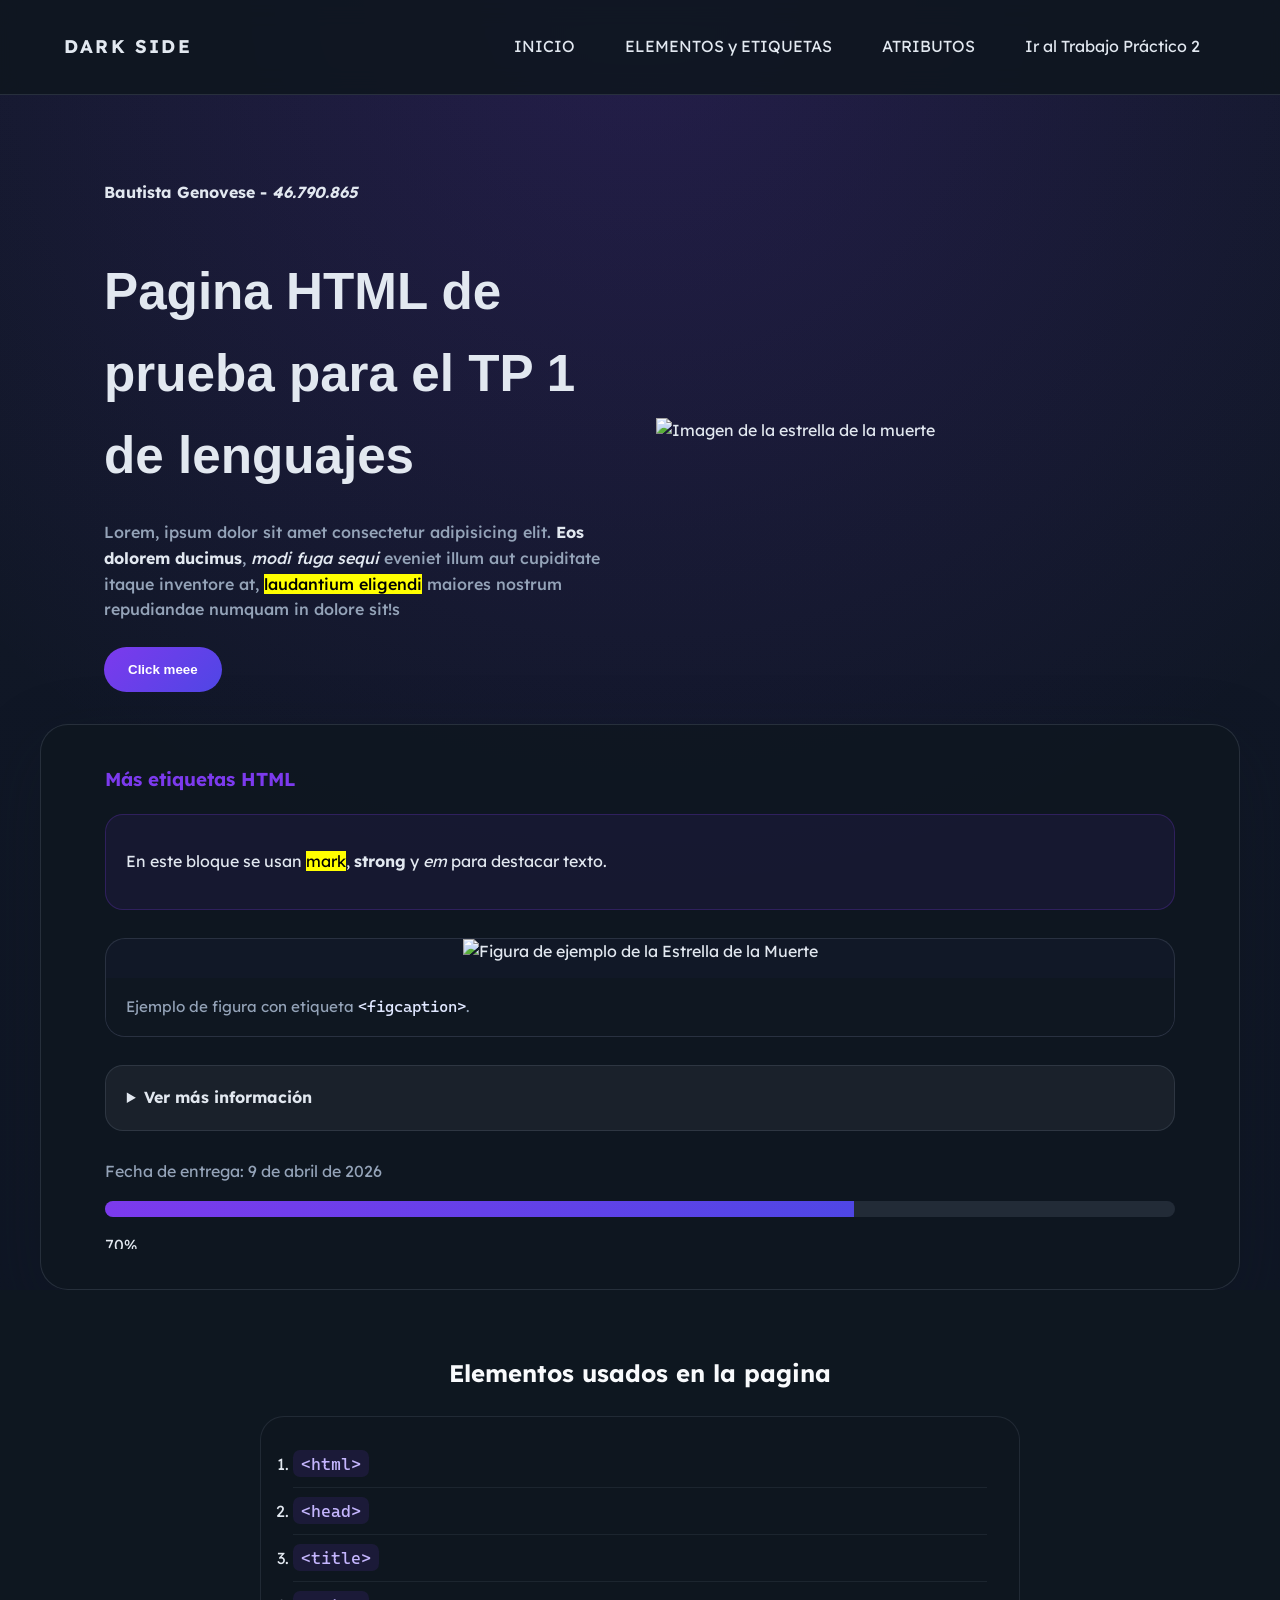
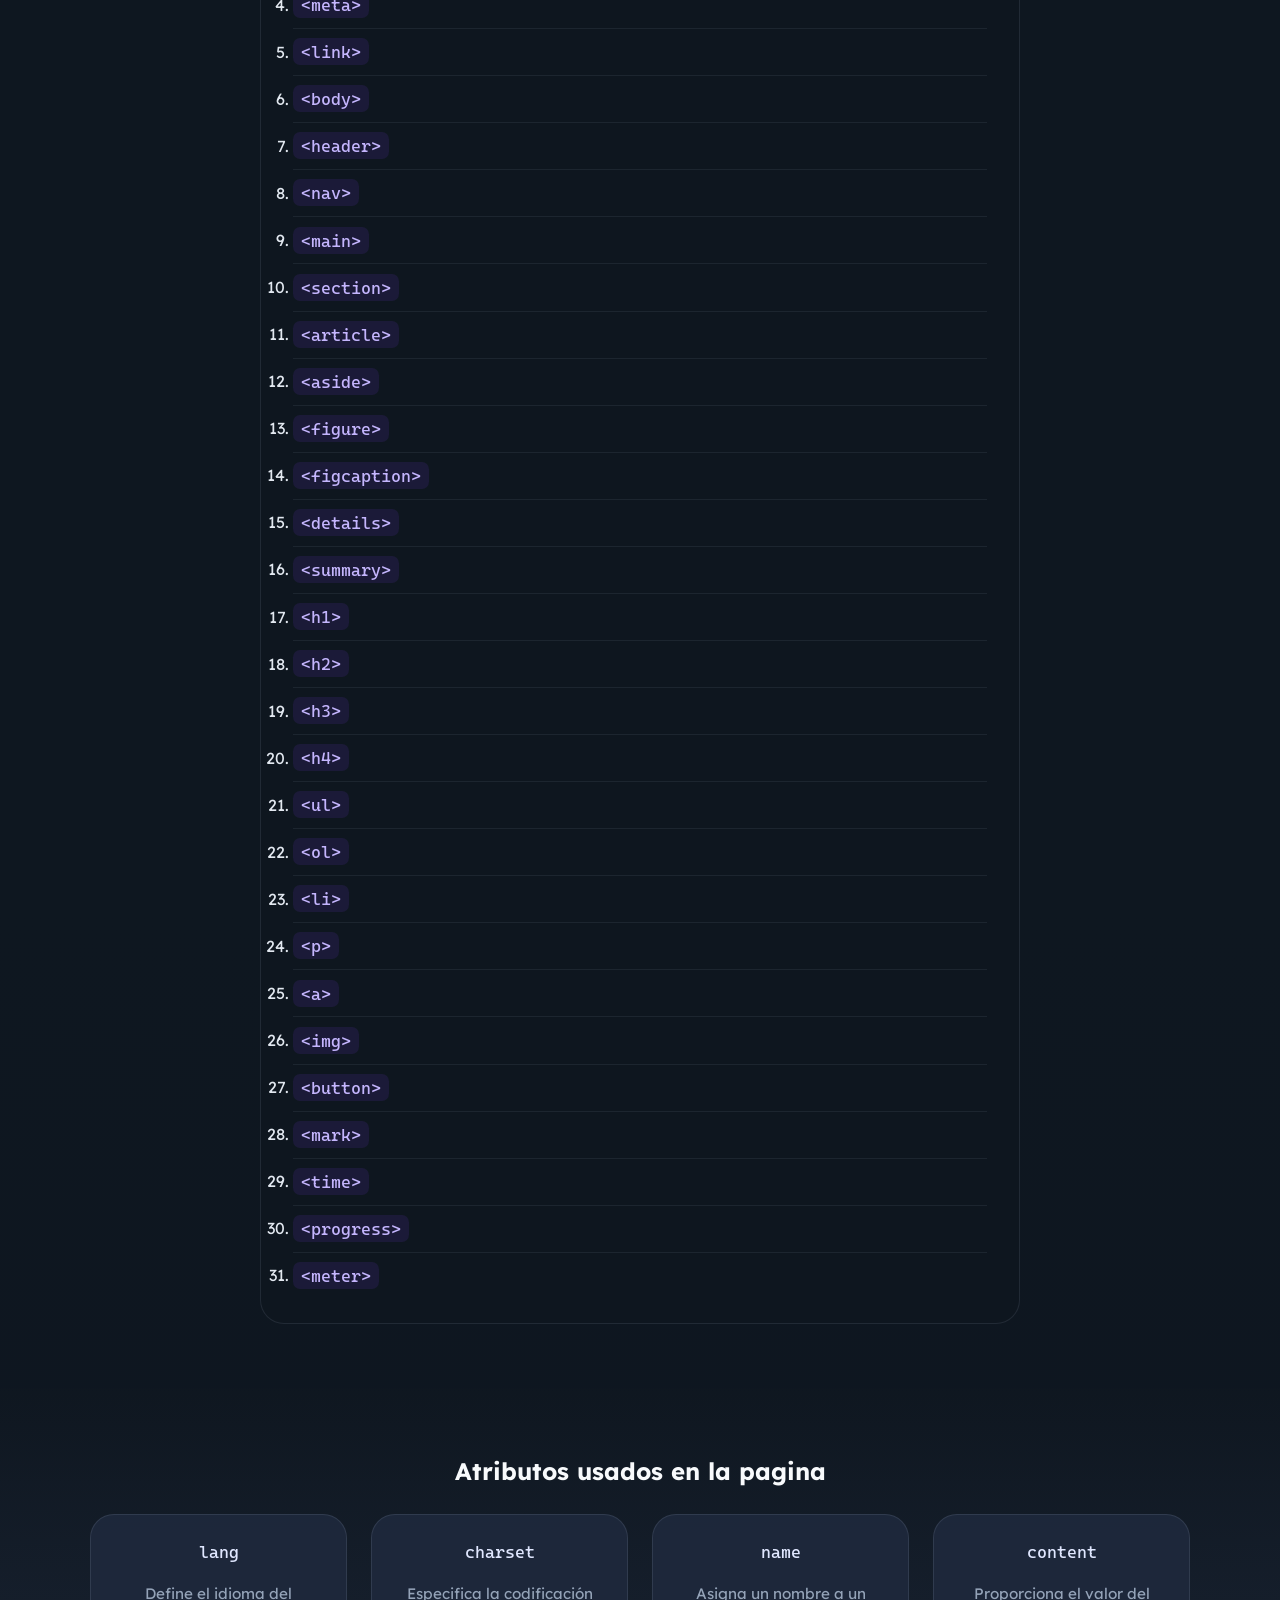
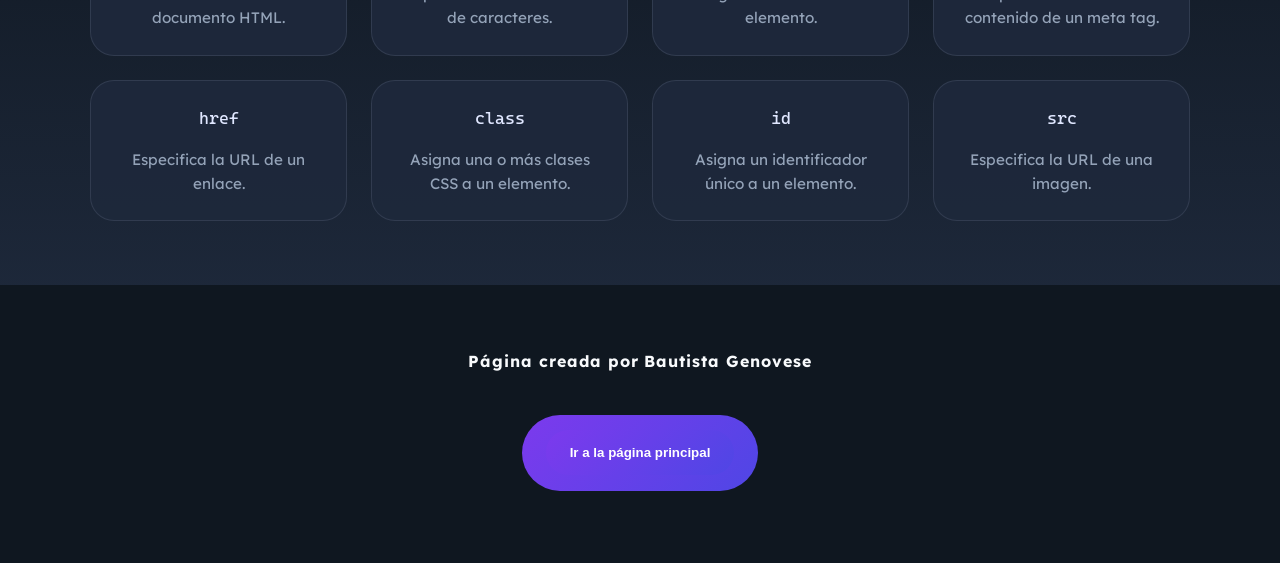
==== commit 0c62725c: "Navegación entre TP's" ====
--- a/TP1/index.html
+++ b/TP1/index.html
@@ -25,6 +25,9 @@
                 </li>
                 <li>
                     <a href="#atributos">ATRIBUTOS</a>
+                </li>
+                <li>
+                    <a class="nav-link" href="../TP2/index.html">Ir al Trabajo Práctico 2</a>
                 </li>
             </ul>
         </nav>
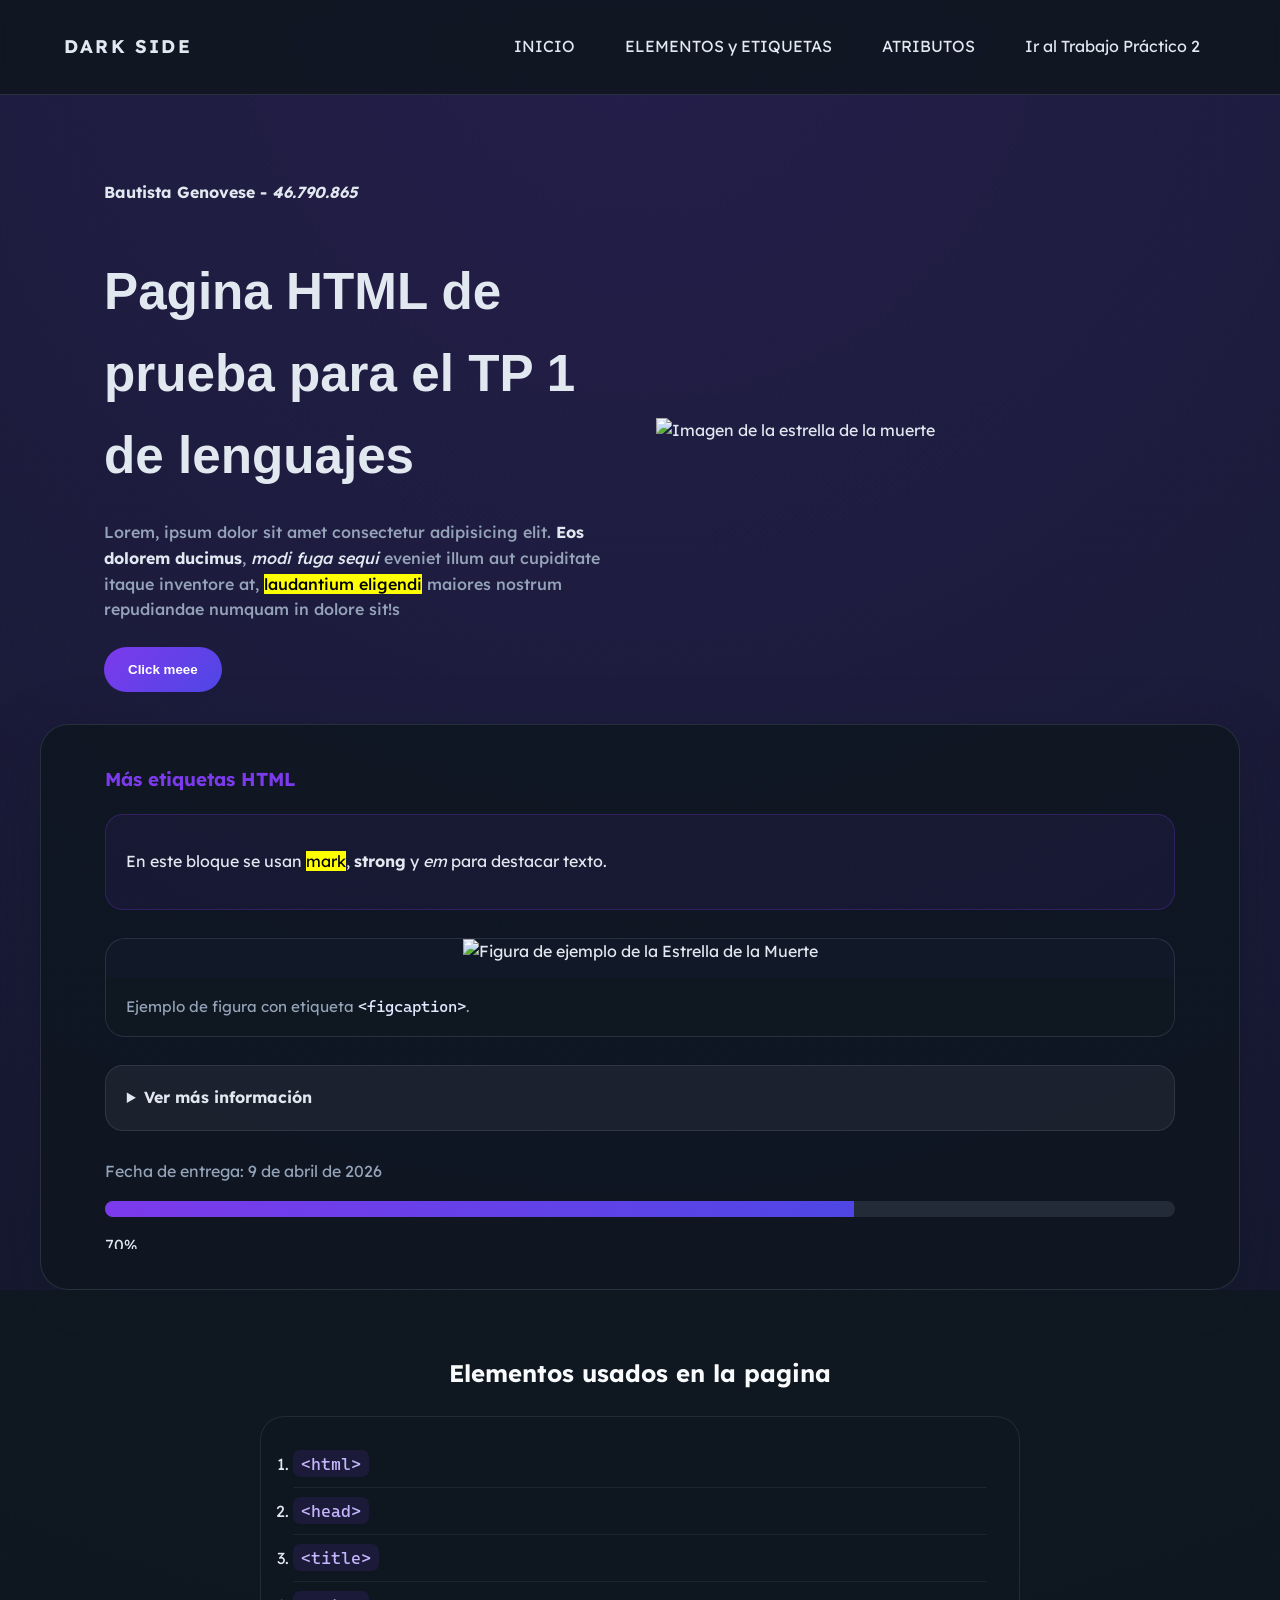
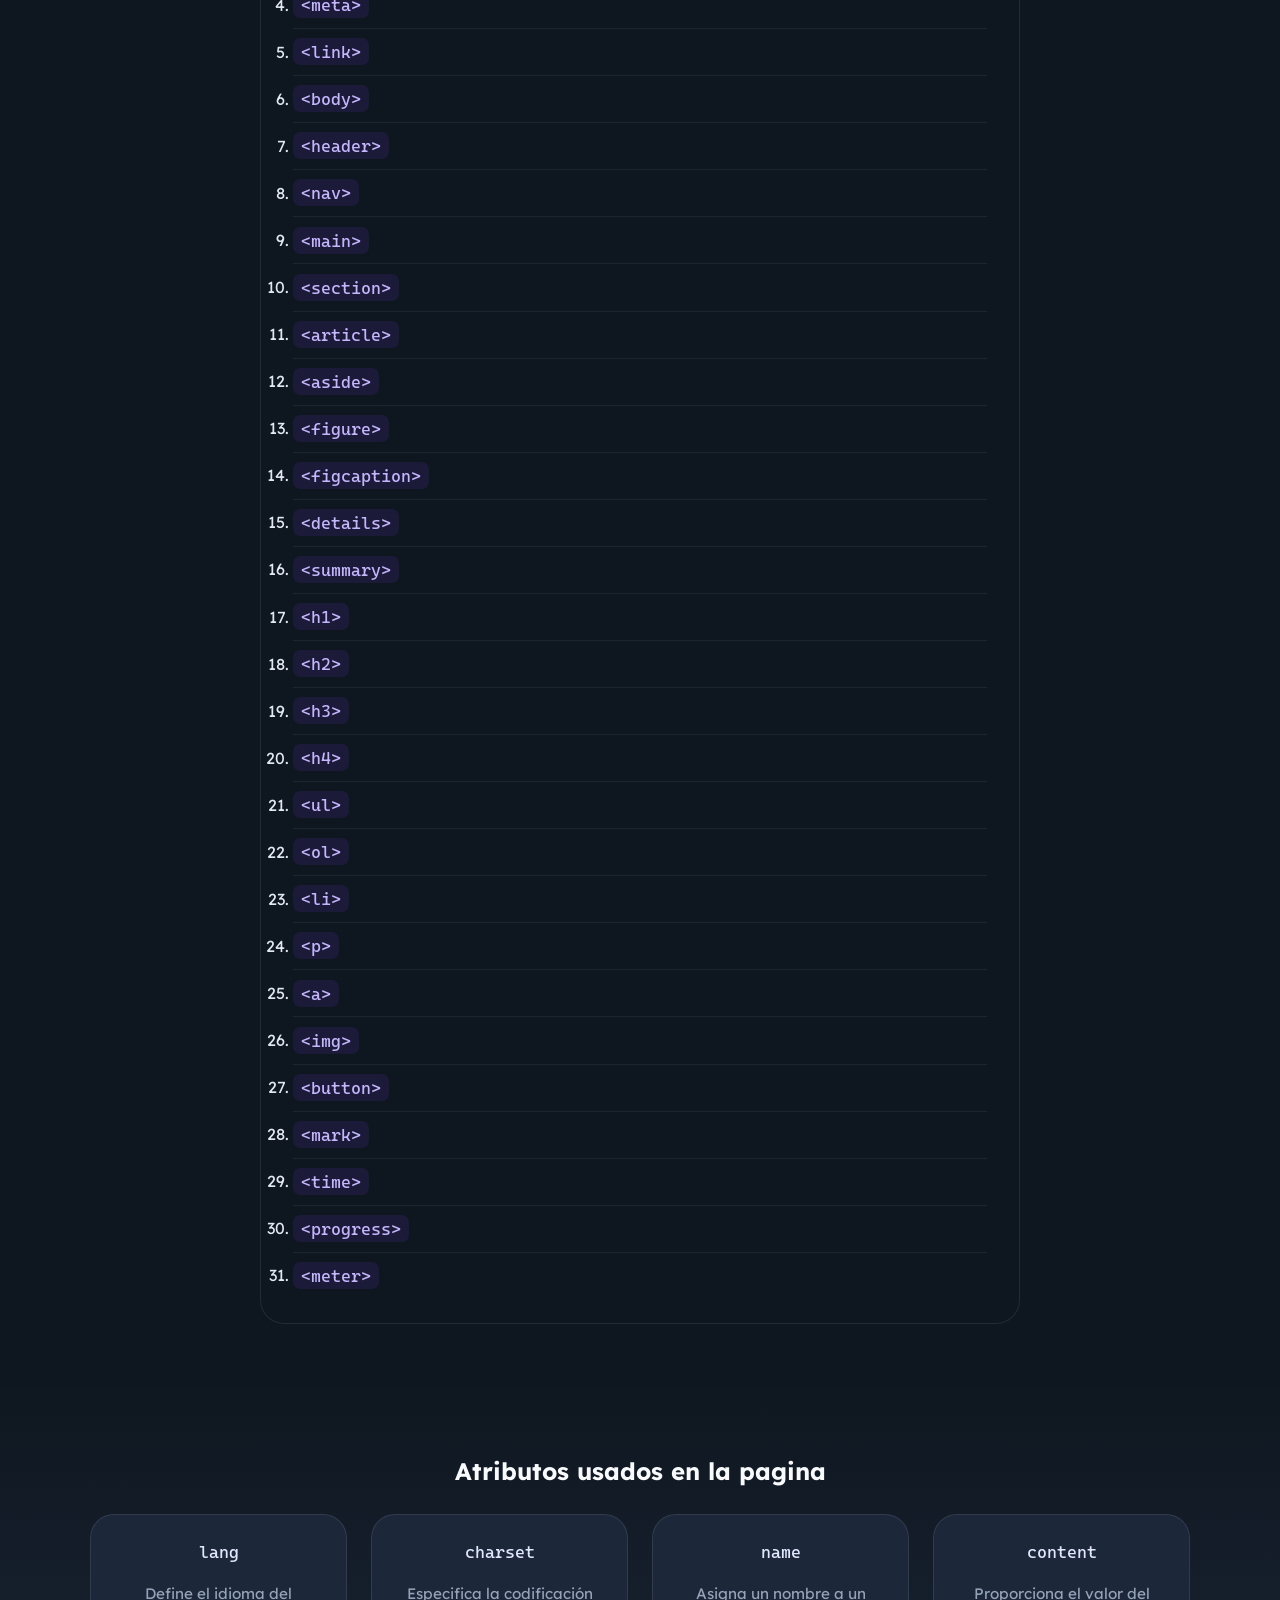
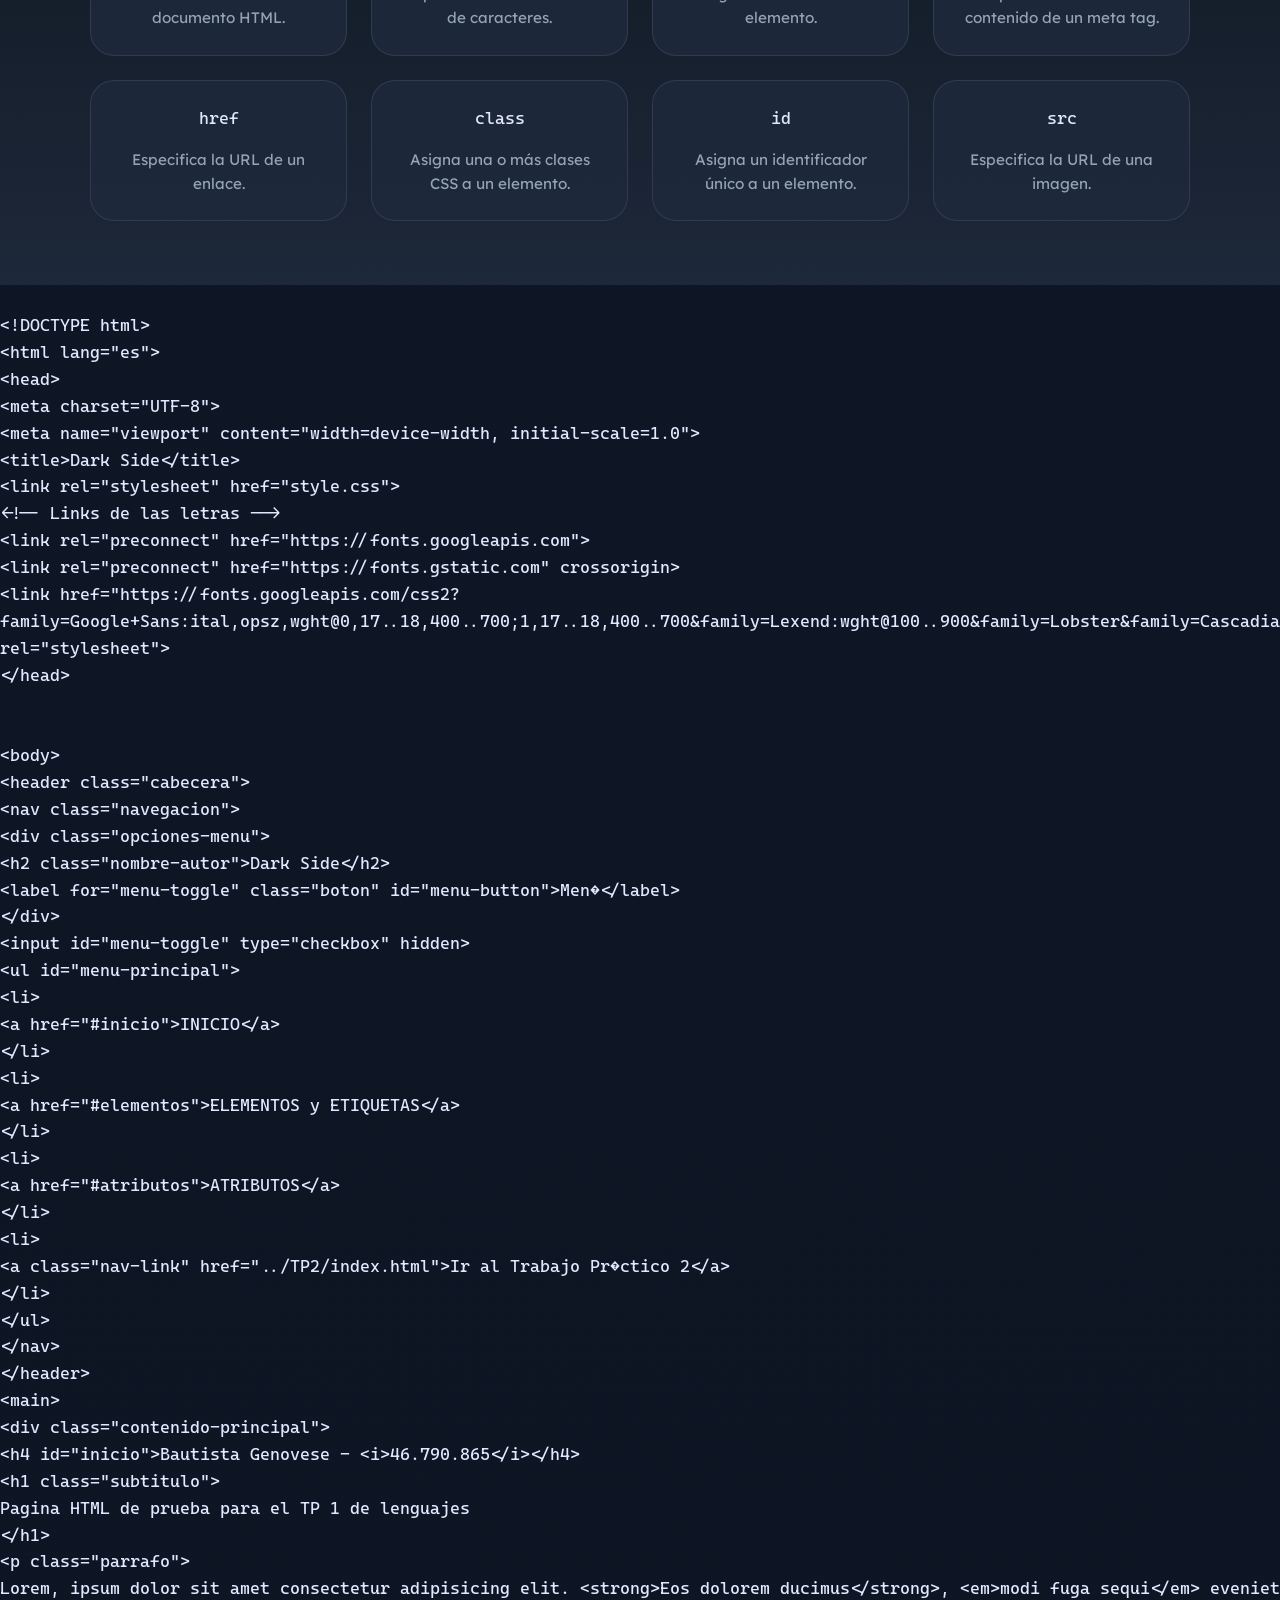
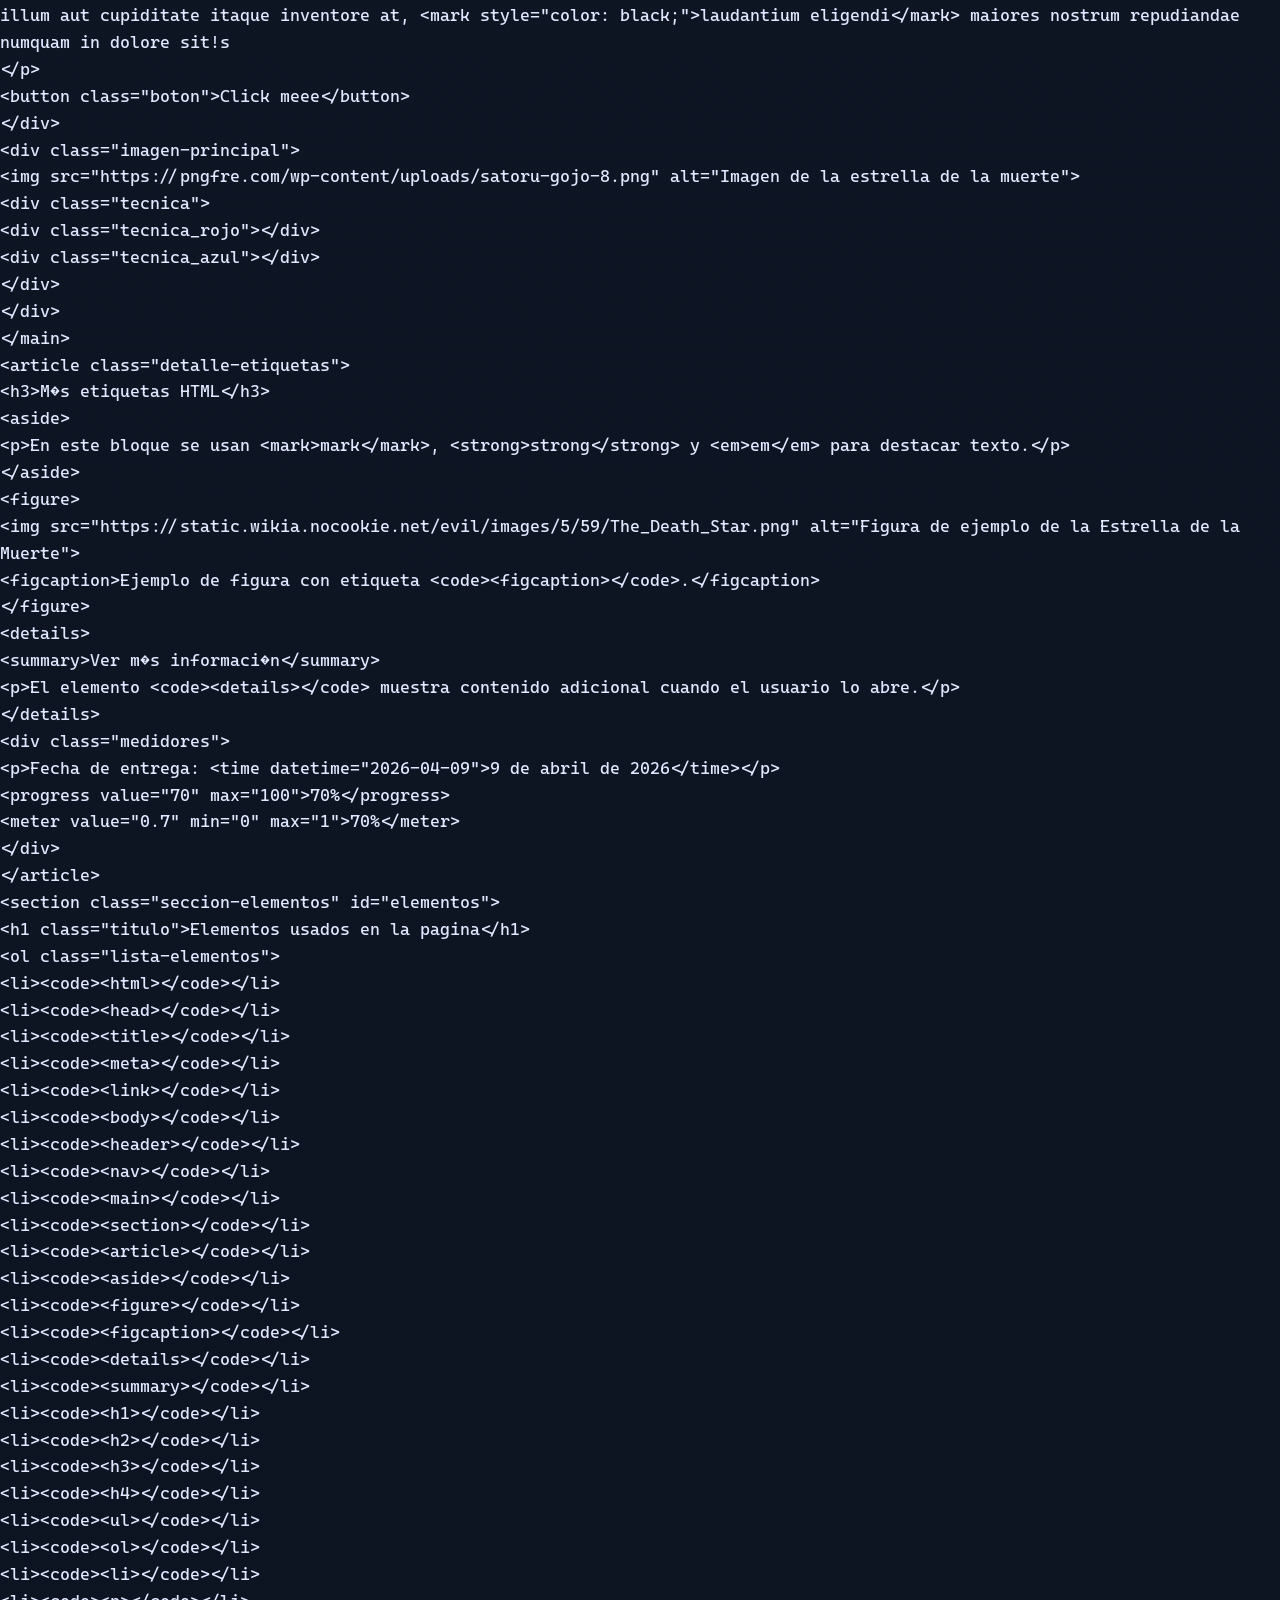
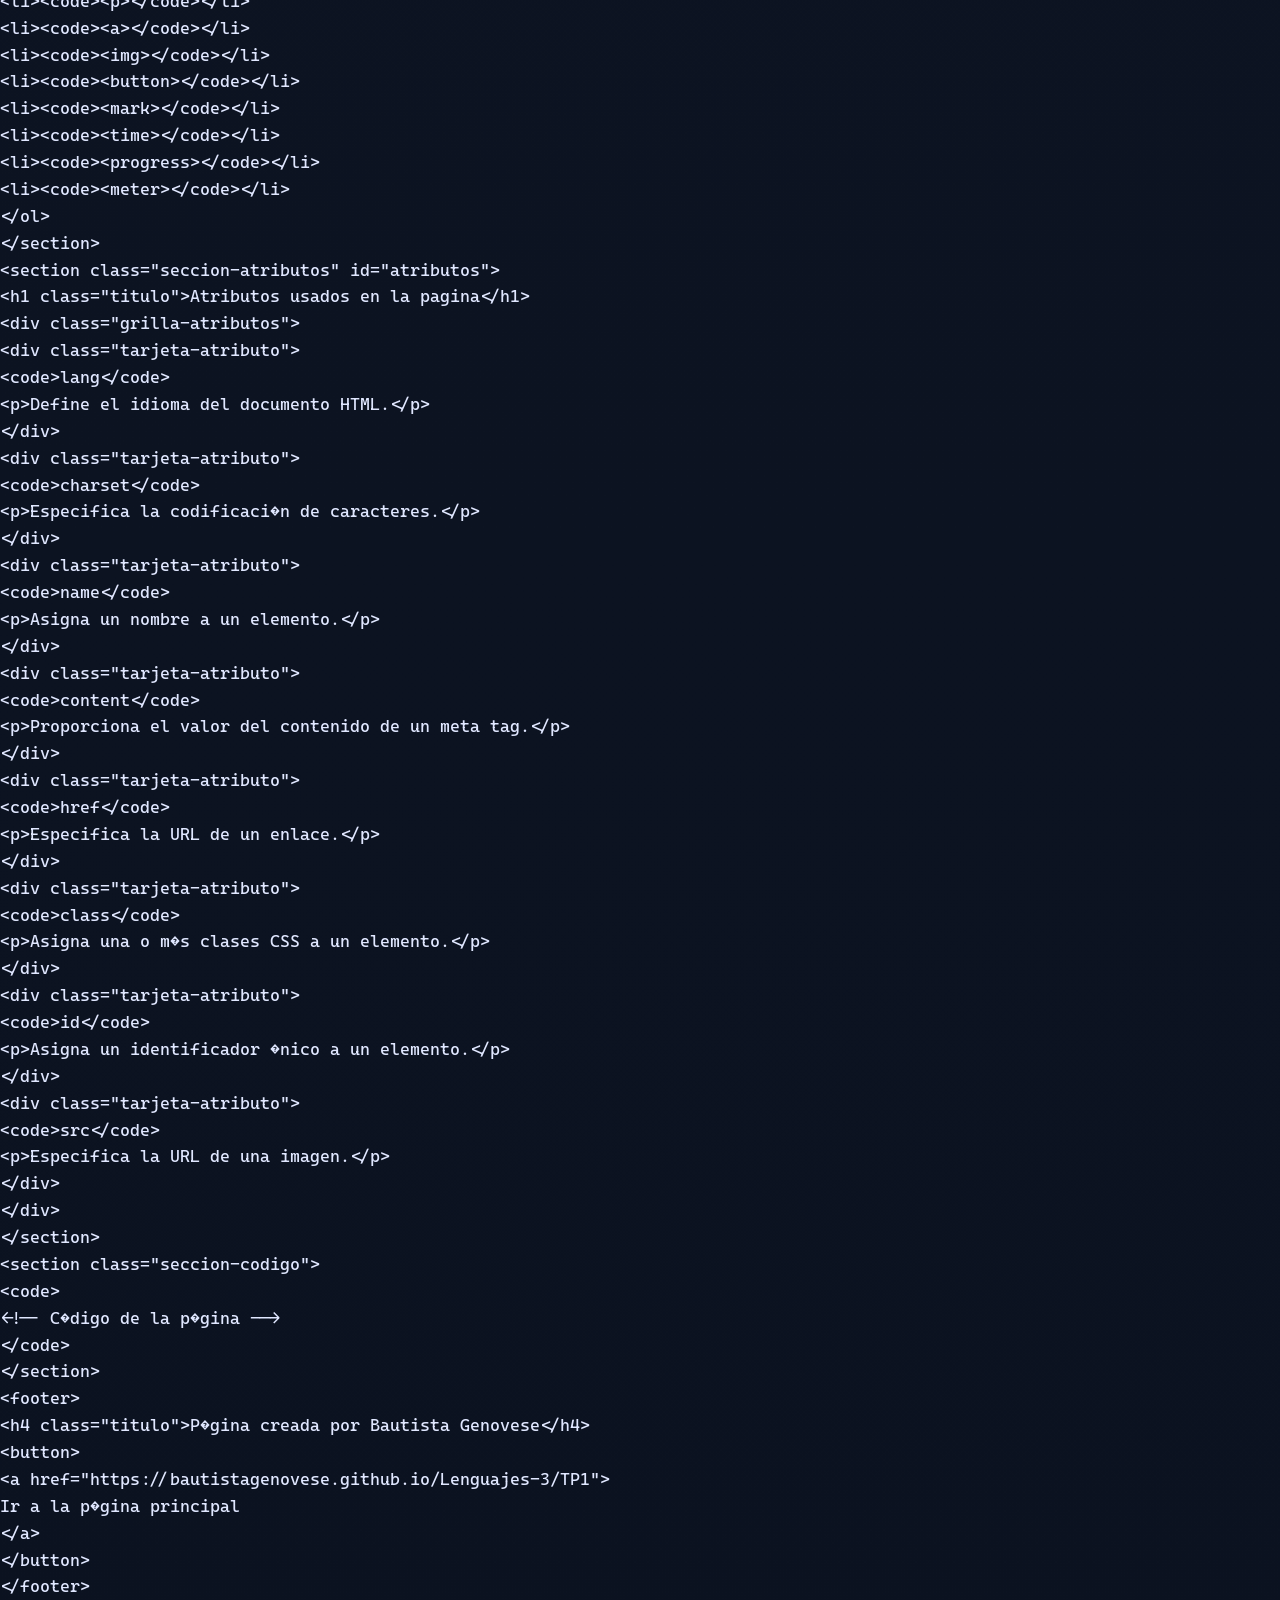
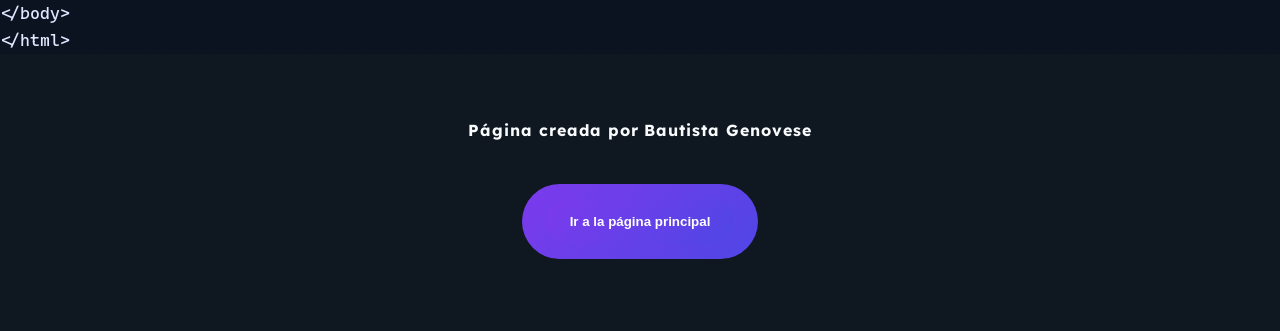
==== commit 307b73e1: "Creación del TP 5" ====
--- a/TP1/index.html
+++ b/TP1/index.html
@@ -15,7 +15,11 @@
 <body>
     <header class="cabecera">
         <nav class="navegacion">
-            <h2 class="nombre-autor">Dark Side</h2>
+            <div class="opciones-menu">
+                <h2 class="nombre-autor">Dark Side</h2>
+                <label for="menu-toggle" class="boton" id="menu-button">Menú</label>
+            </div>
+            <input id="menu-toggle" type="checkbox" hidden>
             <ul id="menu-principal">
                 <li>
                     <a href="#inicio">INICIO</a>
@@ -143,6 +147,176 @@
             </div>
         </div>
     </section>
+    <section class="seccion-codigo">
+        <code>
+            <br>
+&lt!DOCTYPE html&gt<br>
+&lthtml lang="es"&gt<br>
+&lthead&gt<br>
+    &ltmeta charset="UTF-8"&gt<br>
+    &ltmeta name="viewport" content="width=device-width, initial-scale=1.0"&gt<br>
+    &lttitle&gtDark Side&lt/title&gt<br>
+    &ltlink rel="stylesheet" href="style.css"&gt<br>
+    &lt!-- Links de las letras --&gt<br>
+    &ltlink rel="preconnect" href="https://fonts.googleapis.com"&gt<br>
+    &ltlink rel="preconnect" href="https://fonts.gstatic.com" crossorigin&gt<br>
+    &ltlink href="https://fonts.googleapis.com/css2?family=Google+Sans:ital,opsz,wght@0,17..18,400..700;1,17..18,400..700&family=Lexend:wght@100..900&family=Lobster&family=Cascadia+Code:ital,wght@0,200..700;1,200..700&display=swap" rel="stylesheet"&gt<br>
+&lt/head&gt<br>
+<br>
+<br>
+&ltbody&gt<br>
+    &ltheader class="cabecera"&gt<br>
+        &ltnav class="navegacion"&gt<br>
+            &ltdiv class="opciones-menu"&gt<br>
+                &lth2 class="nombre-autor"&gtDark Side&lt/h2&gt<br>
+                &ltlabel for="menu-toggle" class="boton" id="menu-button"&gtMen�&lt/label&gt<br>
+            &lt/div&gt<br>
+            &ltinput id="menu-toggle" type="checkbox" hidden&gt<br>
+            &ltul id="menu-principal"&gt<br>
+                &ltli&gt<br>
+                    &lta href="#inicio"&gtINICIO&lt/a&gt<br>
+                &lt/li&gt<br>
+                &ltli&gt<br>
+                    &lta href="#elementos"&gtELEMENTOS y ETIQUETAS&lt/a&gt<br>
+                &lt/li&gt<br>
+                &ltli&gt<br>
+                    &lta href="#atributos"&gtATRIBUTOS&lt/a&gt<br>
+                &lt/li&gt<br>
+                &ltli&gt<br>
+                    &lta class="nav-link" href="../TP2/index.html"&gtIr al Trabajo Pr�ctico 2&lt/a&gt<br>
+                &lt/li&gt<br>
+            &lt/ul&gt<br>
+        &lt/nav&gt<br>
+    &lt/header&gt<br>
+    &ltmain&gt<br>
+        &ltdiv class="contenido-principal"&gt<br>
+            &lth4 id="inicio"&gtBautista Genovese - &lti&gt46.790.865&lt/i&gt&lt/h4&gt<br>
+            &lth1 class="subtitulo"&gt<br>
+                Pagina HTML de prueba para el TP 1 de lenguajes<br>
+            &lt/h1&gt<br>
+            &ltp class="parrafo"&gt<br>
+                Lorem, ipsum dolor sit amet consectetur adipisicing elit. &ltstrong&gtEos dolorem ducimus&lt/strong&gt, &ltem&gtmodi fuga sequi&lt/em&gt eveniet illum aut cupiditate itaque inventore at, &ltmark style="color: black;"&gtlaudantium eligendi&lt/mark&gt maiores nostrum repudiandae numquam in dolore sit!s<br>
+            &lt/p&gt<br>
+            &ltbutton class="boton"&gtClick meee&lt/button&gt<br>
+        &lt/div&gt<br>
+        &ltdiv class="imagen-principal"&gt<br>
+            &ltimg src="https://pngfre.com/wp-content/uploads/satoru-gojo-8.png" alt="Imagen de la estrella de la muerte"&gt<br>
+            &ltdiv class="tecnica"&gt<br>
+                &ltdiv class="tecnica_rojo"&gt&lt/div&gt<br>
+                &ltdiv class="tecnica_azul"&gt&lt/div&gt<br>
+            &lt/div&gt<br>
+        &lt/div&gt<br>
+    &lt/main&gt<br>
+    &ltarticle class="detalle-etiquetas"&gt<br>
+        &lth3&gtM�s etiquetas HTML&lt/h3&gt<br>
+        &ltaside&gt<br>
+            &ltp&gtEn este bloque se usan &ltmark&gtmark&lt/mark&gt, &ltstrong&gtstrong&lt/strong&gt y &ltem&gtem&lt/em&gt para destacar texto.&lt/p&gt<br>
+        &lt/aside&gt<br>
+        &ltfigure&gt<br>
+            &ltimg src="https://static.wikia.nocookie.net/evil/images/5/59/The_Death_Star.png" alt="Figura de ejemplo de la Estrella de la Muerte"&gt<br>
+            &ltfigcaption&gtEjemplo de figura con etiqueta &ltcode&gt&lt;figcaption&gt;&lt/code&gt.&lt/figcaption&gt<br>
+        &lt/figure&gt<br>
+        &ltdetails&gt<br>
+            &ltsummary&gtVer m�s informaci�n&lt/summary&gt<br>
+            &ltp&gtEl elemento &ltcode&gt&lt;details&gt;&lt/code&gt muestra contenido adicional cuando el usuario lo abre.&lt/p&gt<br>
+        &lt/details&gt<br>
+        &ltdiv class="medidores"&gt<br>
+            &ltp&gtFecha de entrega: &lttime datetime="2026-04-09"&gt9 de abril de 2026&lt/time&gt&lt/p&gt<br>
+            &ltprogress value="70" max="100"&gt70%&lt/progress&gt<br>
+            &ltmeter value="0.7" min="0" max="1"&gt70%&lt/meter&gt<br>
+        &lt/div&gt<br>
+    &lt/article&gt<br>
+    &ltsection class="seccion-elementos" id="elementos"&gt<br>
+        &lth1 class="titulo"&gtElementos usados en la pagina&lt/h1&gt<br>
+        &ltol class="lista-elementos"&gt<br>
+            &ltli&gt&ltcode&gt&lt;html&gt;&lt/code&gt&lt/li&gt<br>
+            &ltli&gt&ltcode&gt&lt;head&gt;&lt/code&gt&lt/li&gt<br>
+            &ltli&gt&ltcode&gt&lt;title&gt;&lt/code&gt&lt/li&gt<br>
+            &ltli&gt&ltcode&gt&lt;meta&gt;&lt/code&gt&lt/li&gt<br>
+            &ltli&gt&ltcode&gt&lt;link&gt;&lt/code&gt&lt/li&gt<br>
+            &ltli&gt&ltcode&gt&lt;body&gt;&lt/code&gt&lt/li&gt<br>
+            &ltli&gt&ltcode&gt&lt;header&gt;&lt/code&gt&lt/li&gt<br>
+            &ltli&gt&ltcode&gt&lt;nav&gt;&lt/code&gt&lt/li&gt<br>
+            &ltli&gt&ltcode&gt&lt;main&gt;&lt/code&gt&lt/li&gt<br>
+            &ltli&gt&ltcode&gt&lt;section&gt;&lt/code&gt&lt/li&gt<br>
+            &ltli&gt&ltcode&gt&lt;article&gt;&lt/code&gt&lt/li&gt<br>
+            &ltli&gt&ltcode&gt&lt;aside&gt;&lt/code&gt&lt/li&gt<br>
+            &ltli&gt&ltcode&gt&lt;figure&gt;&lt/code&gt&lt/li&gt<br>
+            &ltli&gt&ltcode&gt&lt;figcaption&gt;&lt/code&gt&lt/li&gt<br>
+            &ltli&gt&ltcode&gt&lt;details&gt;&lt/code&gt&lt/li&gt<br>
+            &ltli&gt&ltcode&gt&lt;summary&gt;&lt/code&gt&lt/li&gt<br>
+            &ltli&gt&ltcode&gt&lt;h1&gt;&lt/code&gt&lt/li&gt<br>
+            &ltli&gt&ltcode&gt&lt;h2&gt;&lt/code&gt&lt/li&gt<br>
+            &ltli&gt&ltcode&gt&lt;h3&gt;&lt/code&gt&lt/li&gt<br>
+            &ltli&gt&ltcode&gt&lt;h4&gt;&lt/code&gt&lt/li&gt<br>
+            &ltli&gt&ltcode&gt&lt;ul&gt;&lt/code&gt&lt/li&gt<br>
+            &ltli&gt&ltcode&gt&lt;ol&gt;&lt/code&gt&lt/li&gt<br>
+            &ltli&gt&ltcode&gt&lt;li&gt;&lt/code&gt&lt/li&gt<br>
+            &ltli&gt&ltcode&gt&lt;p&gt;&lt/code&gt&lt/li&gt<br>
+            &ltli&gt&ltcode&gt&lt;a&gt;&lt/code&gt&lt/li&gt<br>
+            &ltli&gt&ltcode&gt&lt;img&gt;&lt/code&gt&lt/li&gt<br>
+            &ltli&gt&ltcode&gt&lt;button&gt;&lt/code&gt&lt/li&gt<br>
+            &ltli&gt&ltcode&gt&lt;mark&gt;&lt/code&gt&lt/li&gt<br>
+            &ltli&gt&ltcode&gt&lt;time&gt;&lt/code&gt&lt/li&gt<br>
+            &ltli&gt&ltcode&gt&lt;progress&gt;&lt/code&gt&lt/li&gt<br>
+            &ltli&gt&ltcode&gt&lt;meter&gt;&lt/code&gt&lt/li&gt<br>
+        &lt/ol&gt<br>
+    &lt/section&gt<br>
+    &ltsection class="seccion-atributos" id="atributos"&gt<br>
+        &lth1 class="titulo"&gtAtributos usados en la pagina&lt/h1&gt<br>
+        &ltdiv class="grilla-atributos"&gt<br>
+            &ltdiv class="tarjeta-atributo"&gt<br>
+                &ltcode&gtlang&lt/code&gt<br>
+                &ltp&gtDefine el idioma del documento HTML.&lt/p&gt<br>
+            &lt/div&gt<br>
+            &ltdiv class="tarjeta-atributo"&gt<br>
+                &ltcode&gtcharset&lt/code&gt<br>
+                &ltp&gtEspecifica la codificaci�n de caracteres.&lt/p&gt<br>
+            &lt/div&gt<br>
+            &ltdiv class="tarjeta-atributo"&gt<br>
+                &ltcode&gtname&lt/code&gt<br>
+                &ltp&gtAsigna un nombre a un elemento.&lt/p&gt<br>
+            &lt/div&gt<br>
+            &ltdiv class="tarjeta-atributo"&gt<br>
+                &ltcode&gtcontent&lt/code&gt<br>
+                &ltp&gtProporciona el valor del contenido de un meta tag.&lt/p&gt<br>
+            &lt/div&gt<br>
+            &ltdiv class="tarjeta-atributo"&gt<br>
+                &ltcode&gthref&lt/code&gt<br>
+                &ltp&gtEspecifica la URL de un enlace.&lt/p&gt<br>
+            &lt/div&gt<br>
+            &ltdiv class="tarjeta-atributo"&gt<br>
+                &ltcode&gtclass&lt/code&gt<br>
+                &ltp&gtAsigna una o m�s clases CSS a un elemento.&lt/p&gt<br>
+            &lt/div&gt<br>
+            &ltdiv class="tarjeta-atributo"&gt<br>
+                &ltcode&gtid&lt/code&gt<br>
+                &ltp&gtAsigna un identificador �nico a un elemento.&lt/p&gt<br>
+            &lt/div&gt<br>
+            &ltdiv class="tarjeta-atributo"&gt<br>
+                &ltcode&gtsrc&lt/code&gt<br>
+                &ltp&gtEspecifica la URL de una imagen.&lt/p&gt<br>
+            &lt/div&gt<br>
+        &lt/div&gt<br>
+    &lt/section&gt<br>
+    &ltsection class="seccion-codigo"&gt<br>
+        &ltcode&gt<br>
+            &lt!-- C�digo de la p�gina --&gt<br>
+        &lt/code&gt<br>
+    &lt/section&gt<br>
+    &ltfooter&gt<br>
+        &lth4 class="titulo"&gtP�gina creada por Bautista Genovese&lt/h4&gt<br>
+        &ltbutton&gt<br>
+            &lta href="https://bautistagenovese.github.io/Lenguajes-3/TP1"&gt<br>
+                Ir a la p�gina principal<br>
+            &lt/a&gt<br>
+        &lt/button&gt<br>
+    &lt/footer&gt<br>
+&lt/body&gt<br>
+&lt/html&gt<br>
+
+        </code>
+    </section>
     <footer>
         <h4 class="titulo">Página creada por Bautista Genovese</h4>
         <button>
--- a/TP1/style.css
+++ b/TP1/style.css
@@ -54,6 +54,12 @@
     gap: 1rem;
 }
 
+.opciones-menu{
+    display: flex;
+    flex-direction: row;
+    justify-content: space-between;
+}
+
 .nombre-autor {
     margin: 0;
     font-size: 1.15rem;
@@ -116,6 +122,7 @@
     color: var(--text);
 }
 
+.boton,
 button,
 button a {
     display: inline-flex;
@@ -131,16 +138,35 @@
     cursor: pointer;
     transition: transform 0.2s ease, filter 0.2s ease, box-shadow 0.2s ease;
     width: fit-content;
-}
-
+    /* Desactiva el resaltado azul de los botones */
+    -webkit-tap-highlight-color: transparent;
+}
+
+.boton:hover,
 button:hover,
 button a:hover {
     transform: translateY(-2px);
     filter: brightness(1.05);
 }
-
+.boton:active,
 button:active {
     transform: scale(0.98);
+}
+
+#menu-button{
+    display: none;
+}
+
+#menu-toggle {
+    position: absolute;
+    width: 0;
+    height: 0;
+    opacity: 0;
+    pointer-events: none;
+}
+
+#menu-toggle:checked + #menu-principal {
+    display: flex;
 }
 
 .imagen-principal {
@@ -154,30 +180,36 @@
     max-height: 420px;
     width: 100%;
     object-fit: contain;
+    overflow: hidden;
     transition: transform 0.6s ease, filter 0.6s ease;
+    z-index: 2;
 }
 
 .tecnica{
     position: absolute;
-    width: auto;
-    height: auto;
-    width: 100px;
-    height: 100px;
+    display: flex;
+    align-items: start;
+    justify-content: center;
+    overflow: hidden;
+    width: 50dvw;
+    height: 300px;
 }
 .tecnica_rojo{
     position: absolute;
+    margin: auto;
     transform: translateX(-10rem);
-    width: 100%;
-    height: 100%;
+    width: 300px;
+    height: 300px;
     background-color: rgba(255,0,0,0);
     border-radius: 100%;
     transition: 0.5s;
 }
 .tecnica_azul{
     position: absolute;
+    margin: auto;
     transform: translateX(10rem);
-    width: 100%;
-    height: 100%;
+    width: 300px;
+    height: 300px;
     background-color: rgba(0,0,255,0);
     border-radius: 100%;
     transition: 0.5s;
@@ -410,6 +442,21 @@
     .subtitulo {
         font-size: 2.5rem;
     }
+    /* Menu */
+    .opciones-menu{
+        width: 100%;
+        align-items: center;
+    }
+
+    #menu-button{
+        display: block;
+    }
+
+    #menu-principal {
+        display: none;
+        flex-wrap: wrap;
+        gap: 10px;
+    }
 }
 
 @media (max-width: 560px) {
@@ -419,8 +466,18 @@
         padding: 1.5rem;
     }
 
+    .opciones-menu{
+        width: 100%;
+        align-items: center;
+    }
+
+    #menu-button{
+        display: block;
+    }
+
     #menu-principal {
-        flex-wrap: wrap;
+        display: none;
+        flex-direction: column;
         gap: 10px;
     }
 }
